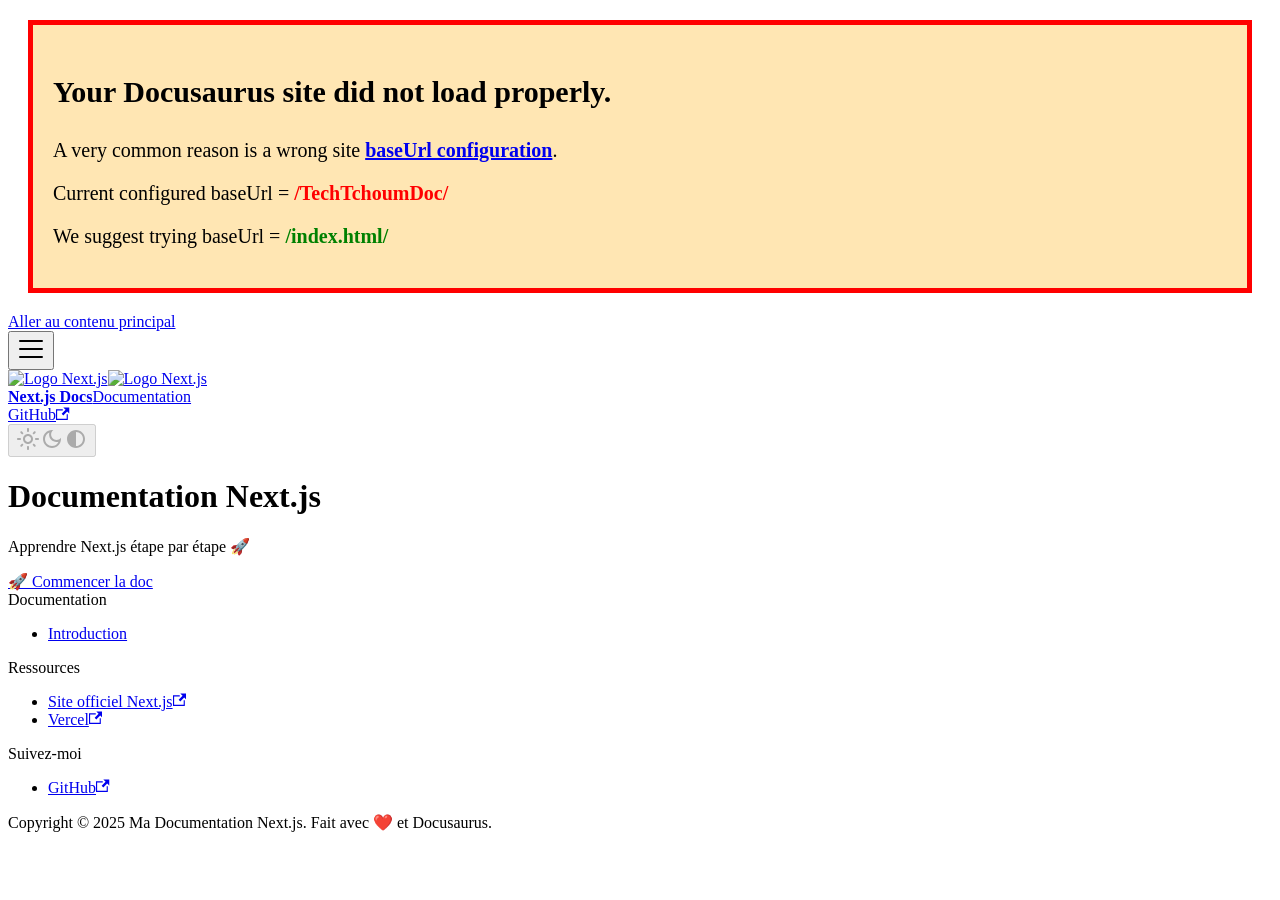
==== index.html @ b526647b "Deploy website - based on d4a90bdbb05fcba6653696da28644c89c6084273" ====
<!doctype html>
<html lang="fr" dir="ltr" class="plugin-pages plugin-id-default" data-has-hydrated="false">
<head>
<meta charset="UTF-8">
<meta name="generator" content="Docusaurus v3.8.1">
<title data-rh="true">Documentation Next.js</title><meta data-rh="true" name="viewport" content="width=device-width,initial-scale=1"><meta data-rh="true" name="twitter:card" content="summary_large_image"><meta data-rh="true" property="og:image" content="https://Rolyx.github.io/TechTchoumDoc/img/docusaurus-social-card.jpg"><meta data-rh="true" name="twitter:image" content="https://Rolyx.github.io/TechTchoumDoc/img/docusaurus-social-card.jpg"><meta data-rh="true" property="og:url" content="https://Rolyx.github.io/TechTchoumDoc/"><meta data-rh="true" property="og:locale" content="fr"><meta data-rh="true" name="docusaurus_locale" content="fr"><meta data-rh="true" name="docusaurus_tag" content="default"><meta data-rh="true" name="docsearch:language" content="fr"><meta data-rh="true" name="docsearch:docusaurus_tag" content="default"><meta data-rh="true" property="og:title" content="Documentation Next.js"><meta data-rh="true" name="description" content="Apprendre Next.js étape par étape 🚀"><meta data-rh="true" property="og:description" content="Apprendre Next.js étape par étape 🚀"><link data-rh="true" rel="icon" href="/TechTchoumDoc/img/favicon.ico"><link data-rh="true" rel="canonical" href="https://Rolyx.github.io/TechTchoumDoc/"><link data-rh="true" rel="alternate" href="https://Rolyx.github.io/TechTchoumDoc/" hreflang="fr"><link data-rh="true" rel="alternate" href="https://Rolyx.github.io/TechTchoumDoc/" hreflang="x-default"><script data-rh="true">function insertBanner(){var n=document.createElement("div");n.id="__docusaurus-base-url-issue-banner-container";n.innerHTML='\n<div id="__docusaurus-base-url-issue-banner" style="border: thick solid red; background-color: rgb(255, 230, 179); margin: 20px; padding: 20px; font-size: 20px;">\n   <p style="font-weight: bold; font-size: 30px;">Your Docusaurus site did not load properly.</p>\n   <p>A very common reason is a wrong site <a href="https://docusaurus.io/docs/docusaurus.config.js/#baseUrl" style="font-weight: bold;">baseUrl configuration</a>.</p>\n   <p>Current configured baseUrl = <span style="font-weight: bold; color: red;">/TechTchoumDoc/</span> </p>\n   <p>We suggest trying baseUrl = <span id="__docusaurus-base-url-issue-banner-suggestion-container" style="font-weight: bold; color: green;"></span></p>\n</div>\n',document.body.prepend(n);var e=document.getElementById("__docusaurus-base-url-issue-banner-suggestion-container"),o=window.location.pathname,s="/"===o.substr(-1)?o:o+"/";e.innerHTML=s}document.addEventListener("DOMContentLoaded",function(){void 0===window.docusaurus&&insertBanner()})</script><link rel="stylesheet" href="/TechTchoumDoc/assets/css/styles.254ebf3d.css">
<script src="/TechTchoumDoc/assets/js/runtime~main.1f303e60.js" defer="defer"></script>
<script src="/TechTchoumDoc/assets/js/main.2354e620.js" defer="defer"></script>
</head>
<body class="navigation-with-keyboard">
<svg xmlns="http://www.w3.org/2000/svg" style="display: none;"><defs>
<symbol id="theme-svg-external-link" viewBox="0 0 24 24"><path fill="currentColor" d="M21 13v10h-21v-19h12v2h-10v15h17v-8h2zm3-12h-10.988l4.035 4-6.977 7.07 2.828 2.828 6.977-7.07 4.125 4.172v-11z"/></symbol>
</defs></svg>
<script>!function(){var t="light";var e=function(){try{return new URLSearchParams(window.location.search).get("docusaurus-theme")}catch(t){}}()||function(){try{return window.localStorage.getItem("theme")}catch(t){}}();document.documentElement.setAttribute("data-theme",e||t),document.documentElement.setAttribute("data-theme-choice",e||t)}(),function(){try{const c=new URLSearchParams(window.location.search).entries();for(var[t,e]of c)if(t.startsWith("docusaurus-data-")){var a=t.replace("docusaurus-data-","data-");document.documentElement.setAttribute(a,e)}}catch(t){}}()</script><div id="__docusaurus"><link rel="preload" as="image" href="/TechTchoumDoc/img/TTClogo.png"><div role="region" aria-label="Aller au contenu principal"><a class="skipToContent_fXgn" href="#__docusaurus_skipToContent_fallback">Aller au contenu principal</a></div><nav aria-label="Main" class="theme-layout-navbar navbar navbar--fixed-top"><div class="navbar__inner"><div class="theme-layout-navbar-left navbar__items"><button aria-label="Ouvrir/fermer la barre de navigation" aria-expanded="false" class="navbar__toggle clean-btn" type="button"><svg width="30" height="30" viewBox="0 0 30 30" aria-hidden="true"><path stroke="currentColor" stroke-linecap="round" stroke-miterlimit="10" stroke-width="2" d="M4 7h22M4 15h22M4 23h22"></path></svg></button><a class="navbar__brand" href="/TechTchoumDoc/"><div class="navbar__logo"><img src="/TechTchoumDoc/img/TTClogo.png" alt="Logo Next.js" class="themedComponent_mlkZ themedComponent--light_NVdE"><img src="/TechTchoumDoc/img/TTClogo.png" alt="Logo Next.js" class="themedComponent_mlkZ themedComponent--dark_xIcU"></div><b class="navbar__title text--truncate">Next.js Docs</b></a><a class="navbar__item navbar__link" href="/TechTchoumDoc/docs/introduction">Documentation</a></div><div class="theme-layout-navbar-right navbar__items navbar__items--right"><a href="https://github.com/Rolyx/TechTchoumDoc" target="_blank" rel="noopener noreferrer" class="navbar__item navbar__link">GitHub<svg width="13.5" height="13.5" aria-hidden="true" class="iconExternalLink_nPIU"><use href="#theme-svg-external-link"></use></svg></a><div class="toggle_vylO colorModeToggle_DEke"><button class="clean-btn toggleButton_gllP toggleButtonDisabled_aARS" type="button" disabled="" title="system mode" aria-label="Basculer entre le mode sombre et clair (actuellement system mode)"><svg viewBox="0 0 24 24" width="24" height="24" aria-hidden="true" class="toggleIcon_g3eP lightToggleIcon_pyhR"><path fill="currentColor" d="M12,9c1.65,0,3,1.35,3,3s-1.35,3-3,3s-3-1.35-3-3S10.35,9,12,9 M12,7c-2.76,0-5,2.24-5,5s2.24,5,5,5s5-2.24,5-5 S14.76,7,12,7L12,7z M2,13l2,0c0.55,0,1-0.45,1-1s-0.45-1-1-1l-2,0c-0.55,0-1,0.45-1,1S1.45,13,2,13z M20,13l2,0c0.55,0,1-0.45,1-1 s-0.45-1-1-1l-2,0c-0.55,0-1,0.45-1,1S19.45,13,20,13z M11,2v2c0,0.55,0.45,1,1,1s1-0.45,1-1V2c0-0.55-0.45-1-1-1S11,1.45,11,2z M11,20v2c0,0.55,0.45,1,1,1s1-0.45,1-1v-2c0-0.55-0.45-1-1-1C11.45,19,11,19.45,11,20z M5.99,4.58c-0.39-0.39-1.03-0.39-1.41,0 c-0.39,0.39-0.39,1.03,0,1.41l1.06,1.06c0.39,0.39,1.03,0.39,1.41,0s0.39-1.03,0-1.41L5.99,4.58z M18.36,16.95 c-0.39-0.39-1.03-0.39-1.41,0c-0.39,0.39-0.39,1.03,0,1.41l1.06,1.06c0.39,0.39,1.03,0.39,1.41,0c0.39-0.39,0.39-1.03,0-1.41 L18.36,16.95z M19.42,5.99c0.39-0.39,0.39-1.03,0-1.41c-0.39-0.39-1.03-0.39-1.41,0l-1.06,1.06c-0.39,0.39-0.39,1.03,0,1.41 s1.03,0.39,1.41,0L19.42,5.99z M7.05,18.36c0.39-0.39,0.39-1.03,0-1.41c-0.39-0.39-1.03-0.39-1.41,0l-1.06,1.06 c-0.39,0.39-0.39,1.03,0,1.41s1.03,0.39,1.41,0L7.05,18.36z"></path></svg><svg viewBox="0 0 24 24" width="24" height="24" aria-hidden="true" class="toggleIcon_g3eP darkToggleIcon_wfgR"><path fill="currentColor" d="M9.37,5.51C9.19,6.15,9.1,6.82,9.1,7.5c0,4.08,3.32,7.4,7.4,7.4c0.68,0,1.35-0.09,1.99-0.27C17.45,17.19,14.93,19,12,19 c-3.86,0-7-3.14-7-7C5,9.07,6.81,6.55,9.37,5.51z M12,3c-4.97,0-9,4.03-9,9s4.03,9,9,9s9-4.03,9-9c0-0.46-0.04-0.92-0.1-1.36 c-0.98,1.37-2.58,2.26-4.4,2.26c-2.98,0-5.4-2.42-5.4-5.4c0-1.81,0.89-3.42,2.26-4.4C12.92,3.04,12.46,3,12,3L12,3z"></path></svg><svg viewBox="0 0 24 24" width="24" height="24" aria-hidden="true" class="toggleIcon_g3eP systemToggleIcon_QzmC"><path fill="currentColor" d="m12 21c4.971 0 9-4.029 9-9s-4.029-9-9-9-9 4.029-9 9 4.029 9 9 9zm4.95-13.95c1.313 1.313 2.05 3.093 2.05 4.95s-0.738 3.637-2.05 4.95c-1.313 1.313-3.093 2.05-4.95 2.05v-14c1.857 0 3.637 0.737 4.95 2.05z"></path></svg></button></div><div class="navbarSearchContainer_Bca1"></div></div></div><div role="presentation" class="navbar-sidebar__backdrop"></div></nav><div id="__docusaurus_skipToContent_fallback" class="theme-layout-main main-wrapper mainWrapper_z2l0"><main><div class="container text--center"><h1 class="hero__title">Documentation Next.js</h1><p class="hero__subtitle">Apprendre Next.js étape par étape 🚀</p><div class="buttons_AeoN"><a class="button button--primary button--lg" href="/TechTchoumDoc/docs/introduction">🚀 Commencer la doc</a></div></div></main></div><footer class="theme-layout-footer footer footer--dark"><div class="container container-fluid"><div class="row footer__links"><div class="theme-layout-footer-column col footer__col"><div class="footer__title">Documentation</div><ul class="footer__items clean-list"><li class="footer__item"><a class="footer__link-item" href="/TechTchoumDoc/docs/introduction">Introduction</a></li></ul></div><div class="theme-layout-footer-column col footer__col"><div class="footer__title">Ressources</div><ul class="footer__items clean-list"><li class="footer__item"><a href="https://nextjs.org/docs" target="_blank" rel="noopener noreferrer" class="footer__link-item">Site officiel Next.js<svg width="13.5" height="13.5" aria-hidden="true" class="iconExternalLink_nPIU"><use href="#theme-svg-external-link"></use></svg></a></li><li class="footer__item"><a href="https://vercel.com" target="_blank" rel="noopener noreferrer" class="footer__link-item">Vercel<svg width="13.5" height="13.5" aria-hidden="true" class="iconExternalLink_nPIU"><use href="#theme-svg-external-link"></use></svg></a></li></ul></div><div class="theme-layout-footer-column col footer__col"><div class="footer__title">Suivez-moi</div><ul class="footer__items clean-list"><li class="footer__item"><a href="https://github.com/Rolyx/TechTchoumDoc/" target="_blank" rel="noopener noreferrer" class="footer__link-item">GitHub<svg width="13.5" height="13.5" aria-hidden="true" class="iconExternalLink_nPIU"><use href="#theme-svg-external-link"></use></svg></a></li></ul></div></div><div class="footer__bottom text--center"><div class="footer__copyright">Copyright © 2025 Ma Documentation Next.js. Fait avec ❤️ et Docusaurus.</div></div></div></footer></div>
</body>
</html>
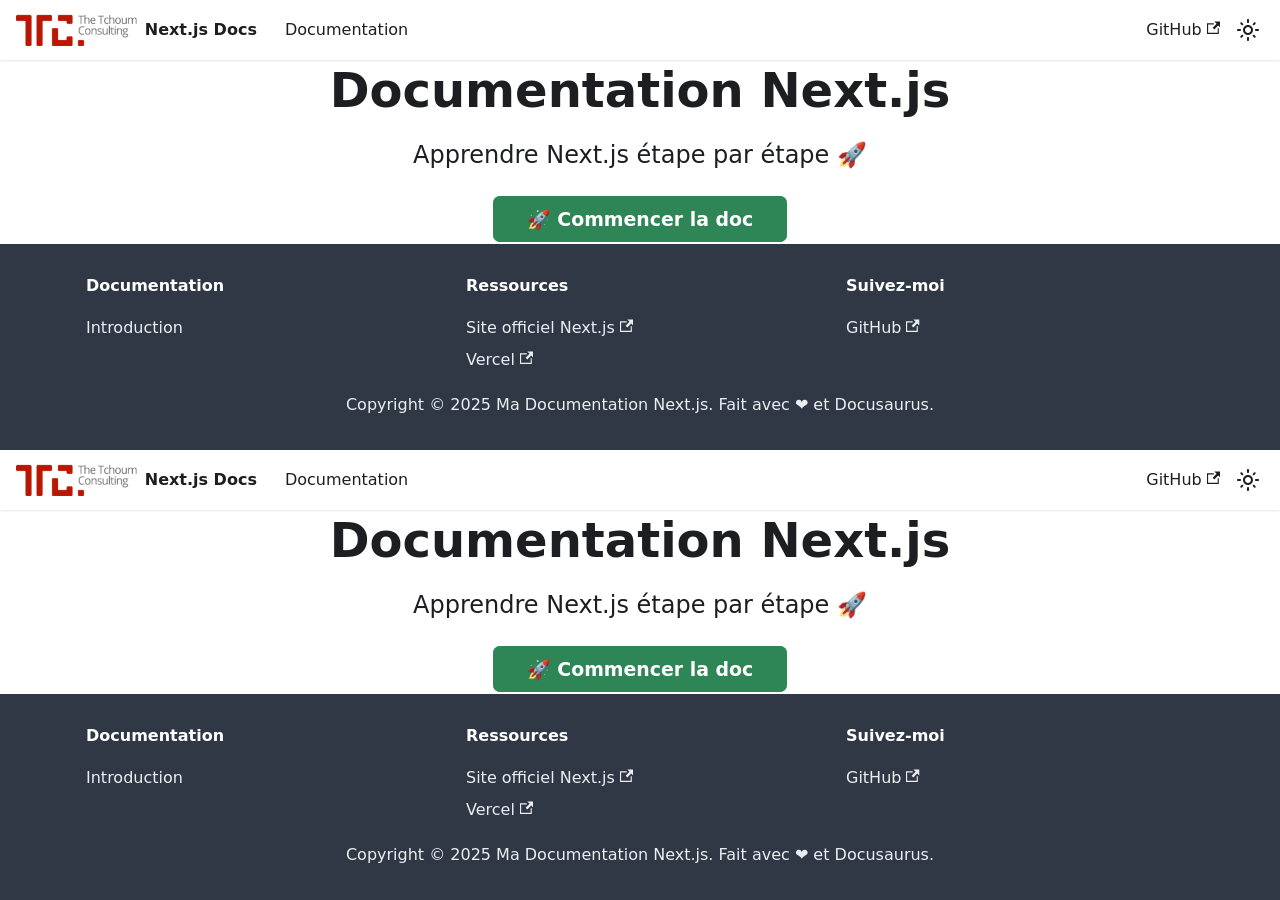
==== commit e52cc5e6: "deploy: 2330d6628d6c2233fc0774e613473546b410d62a" ====
--- a/index.html
+++ b/index.html
@@ -3,14 +3,14 @@
 <head>
 <meta charset="UTF-8">
 <meta name="generator" content="Docusaurus v3.8.1">
-<title data-rh="true">Documentation Next.js</title><meta data-rh="true" name="viewport" content="width=device-width,initial-scale=1"><meta data-rh="true" name="twitter:card" content="summary_large_image"><meta data-rh="true" property="og:image" content="https://Rolyx.github.io/TechTchoumDoc/img/docusaurus-social-card.jpg"><meta data-rh="true" name="twitter:image" content="https://Rolyx.github.io/TechTchoumDoc/img/docusaurus-social-card.jpg"><meta data-rh="true" property="og:url" content="https://Rolyx.github.io/TechTchoumDoc/"><meta data-rh="true" property="og:locale" content="fr"><meta data-rh="true" name="docusaurus_locale" content="fr"><meta data-rh="true" name="docusaurus_tag" content="default"><meta data-rh="true" name="docsearch:language" content="fr"><meta data-rh="true" name="docsearch:docusaurus_tag" content="default"><meta data-rh="true" property="og:title" content="Documentation Next.js"><meta data-rh="true" name="description" content="Apprendre Next.js étape par étape 🚀"><meta data-rh="true" property="og:description" content="Apprendre Next.js étape par étape 🚀"><link data-rh="true" rel="icon" href="/TechTchoumDoc/img/favicon.ico"><link data-rh="true" rel="canonical" href="https://Rolyx.github.io/TechTchoumDoc/"><link data-rh="true" rel="alternate" href="https://Rolyx.github.io/TechTchoumDoc/" hreflang="fr"><link data-rh="true" rel="alternate" href="https://Rolyx.github.io/TechTchoumDoc/" hreflang="x-default"><script data-rh="true">function insertBanner(){var n=document.createElement("div");n.id="__docusaurus-base-url-issue-banner-container";n.innerHTML='\n<div id="__docusaurus-base-url-issue-banner" style="border: thick solid red; background-color: rgb(255, 230, 179); margin: 20px; padding: 20px; font-size: 20px;">\n   <p style="font-weight: bold; font-size: 30px;">Your Docusaurus site did not load properly.</p>\n   <p>A very common reason is a wrong site <a href="https://docusaurus.io/docs/docusaurus.config.js/#baseUrl" style="font-weight: bold;">baseUrl configuration</a>.</p>\n   <p>Current configured baseUrl = <span style="font-weight: bold; color: red;">/TechTchoumDoc/</span> </p>\n   <p>We suggest trying baseUrl = <span id="__docusaurus-base-url-issue-banner-suggestion-container" style="font-weight: bold; color: green;"></span></p>\n</div>\n',document.body.prepend(n);var e=document.getElementById("__docusaurus-base-url-issue-banner-suggestion-container"),o=window.location.pathname,s="/"===o.substr(-1)?o:o+"/";e.innerHTML=s}document.addEventListener("DOMContentLoaded",function(){void 0===window.docusaurus&&insertBanner()})</script><link rel="stylesheet" href="/TechTchoumDoc/assets/css/styles.254ebf3d.css">
-<script src="/TechTchoumDoc/assets/js/runtime~main.1f303e60.js" defer="defer"></script>
-<script src="/TechTchoumDoc/assets/js/main.2354e620.js" defer="defer"></script>
+<title data-rh="true">Documentation Next.js</title><meta data-rh="true" name="viewport" content="width=device-width,initial-scale=1"><meta data-rh="true" name="twitter:card" content="summary_large_image"><meta data-rh="true" property="og:image" content="https://developers.thetchoum.com/img/docusaurus-social-card.jpg"><meta data-rh="true" name="twitter:image" content="https://developers.thetchoum.com/img/docusaurus-social-card.jpg"><meta data-rh="true" property="og:url" content="https://developers.thetchoum.com/"><meta data-rh="true" property="og:locale" content="fr"><meta data-rh="true" name="docusaurus_locale" content="fr"><meta data-rh="true" name="docusaurus_tag" content="default"><meta data-rh="true" name="docsearch:language" content="fr"><meta data-rh="true" name="docsearch:docusaurus_tag" content="default"><meta data-rh="true" property="og:title" content="Documentation Next.js"><meta data-rh="true" name="description" content="Apprendre Next.js étape par étape 🚀"><meta data-rh="true" property="og:description" content="Apprendre Next.js étape par étape 🚀"><link data-rh="true" rel="icon" href="/img/favicon.ico"><link data-rh="true" rel="canonical" href="https://developers.thetchoum.com/"><link data-rh="true" rel="alternate" href="https://developers.thetchoum.com/" hreflang="fr"><link data-rh="true" rel="alternate" href="https://developers.thetchoum.com/" hreflang="x-default"><script data-rh="true">function insertBanner(){var n=document.createElement("div");n.id="__docusaurus-base-url-issue-banner-container";n.innerHTML='\n<div id="__docusaurus-base-url-issue-banner" style="border: thick solid red; background-color: rgb(255, 230, 179); margin: 20px; padding: 20px; font-size: 20px;">\n   <p style="font-weight: bold; font-size: 30px;">Your Docusaurus site did not load properly.</p>\n   <p>A very common reason is a wrong site <a href="https://docusaurus.io/docs/docusaurus.config.js/#baseUrl" style="font-weight: bold;">baseUrl configuration</a>.</p>\n   <p>Current configured baseUrl = <span style="font-weight: bold; color: red;">/</span>  (default value)</p>\n   <p>We suggest trying baseUrl = <span id="__docusaurus-base-url-issue-banner-suggestion-container" style="font-weight: bold; color: green;"></span></p>\n</div>\n',document.body.prepend(n);var e=document.getElementById("__docusaurus-base-url-issue-banner-suggestion-container"),s=window.location.pathname,o="/"===s.substr(-1)?s:s+"/";e.innerHTML=o}document.addEventListener("DOMContentLoaded",function(){void 0===window.docusaurus&&insertBanner()})</script><link rel="stylesheet" href="/assets/css/styles.254ebf3d.css">
+<script src="/assets/js/runtime~main.9541ebcd.js" defer="defer"></script>
+<script src="/assets/js/main.fb31fa47.js" defer="defer"></script>
 </head>
 <body class="navigation-with-keyboard">
 <svg xmlns="http://www.w3.org/2000/svg" style="display: none;"><defs>
 <symbol id="theme-svg-external-link" viewBox="0 0 24 24"><path fill="currentColor" d="M21 13v10h-21v-19h12v2h-10v15h17v-8h2zm3-12h-10.988l4.035 4-6.977 7.07 2.828 2.828 6.977-7.07 4.125 4.172v-11z"/></symbol>
 </defs></svg>
-<script>!function(){var t="light";var e=function(){try{return new URLSearchParams(window.location.search).get("docusaurus-theme")}catch(t){}}()||function(){try{return window.localStorage.getItem("theme")}catch(t){}}();document.documentElement.setAttribute("data-theme",e||t),document.documentElement.setAttribute("data-theme-choice",e||t)}(),function(){try{const c=new URLSearchParams(window.location.search).entries();for(var[t,e]of c)if(t.startsWith("docusaurus-data-")){var a=t.replace("docusaurus-data-","data-");document.documentElement.setAttribute(a,e)}}catch(t){}}()</script><div id="__docusaurus"><link rel="preload" as="image" href="/TechTchoumDoc/img/TTClogo.png"><div role="region" aria-label="Aller au contenu principal"><a class="skipToContent_fXgn" href="#__docusaurus_skipToContent_fallback">Aller au contenu principal</a></div><nav aria-label="Main" class="theme-layout-navbar navbar navbar--fixed-top"><div class="navbar__inner"><div class="theme-layout-navbar-left navbar__items"><button aria-label="Ouvrir/fermer la barre de navigation" aria-expanded="false" class="navbar__toggle clean-btn" type="button"><svg width="30" height="30" viewBox="0 0 30 30" aria-hidden="true"><path stroke="currentColor" stroke-linecap="round" stroke-miterlimit="10" stroke-width="2" d="M4 7h22M4 15h22M4 23h22"></path></svg></button><a class="navbar__brand" href="/TechTchoumDoc/"><div class="navbar__logo"><img src="/TechTchoumDoc/img/TTClogo.png" alt="Logo Next.js" class="themedComponent_mlkZ themedComponent--light_NVdE"><img src="/TechTchoumDoc/img/TTClogo.png" alt="Logo Next.js" class="themedComponent_mlkZ themedComponent--dark_xIcU"></div><b class="navbar__title text--truncate">Next.js Docs</b></a><a class="navbar__item navbar__link" href="/TechTchoumDoc/docs/introduction">Documentation</a></div><div class="theme-layout-navbar-right navbar__items navbar__items--right"><a href="https://github.com/Rolyx/TechTchoumDoc" target="_blank" rel="noopener noreferrer" class="navbar__item navbar__link">GitHub<svg width="13.5" height="13.5" aria-hidden="true" class="iconExternalLink_nPIU"><use href="#theme-svg-external-link"></use></svg></a><div class="toggle_vylO colorModeToggle_DEke"><button class="clean-btn toggleButton_gllP toggleButtonDisabled_aARS" type="button" disabled="" title="system mode" aria-label="Basculer entre le mode sombre et clair (actuellement system mode)"><svg viewBox="0 0 24 24" width="24" height="24" aria-hidden="true" class="toggleIcon_g3eP lightToggleIcon_pyhR"><path fill="currentColor" d="M12,9c1.65,0,3,1.35,3,3s-1.35,3-3,3s-3-1.35-3-3S10.35,9,12,9 M12,7c-2.76,0-5,2.24-5,5s2.24,5,5,5s5-2.24,5-5 S14.76,7,12,7L12,7z M2,13l2,0c0.55,0,1-0.45,1-1s-0.45-1-1-1l-2,0c-0.55,0-1,0.45-1,1S1.45,13,2,13z M20,13l2,0c0.55,0,1-0.45,1-1 s-0.45-1-1-1l-2,0c-0.55,0-1,0.45-1,1S19.45,13,20,13z M11,2v2c0,0.55,0.45,1,1,1s1-0.45,1-1V2c0-0.55-0.45-1-1-1S11,1.45,11,2z M11,20v2c0,0.55,0.45,1,1,1s1-0.45,1-1v-2c0-0.55-0.45-1-1-1C11.45,19,11,19.45,11,20z M5.99,4.58c-0.39-0.39-1.03-0.39-1.41,0 c-0.39,0.39-0.39,1.03,0,1.41l1.06,1.06c0.39,0.39,1.03,0.39,1.41,0s0.39-1.03,0-1.41L5.99,4.58z M18.36,16.95 c-0.39-0.39-1.03-0.39-1.41,0c-0.39,0.39-0.39,1.03,0,1.41l1.06,1.06c0.39,0.39,1.03,0.39,1.41,0c0.39-0.39,0.39-1.03,0-1.41 L18.36,16.95z M19.42,5.99c0.39-0.39,0.39-1.03,0-1.41c-0.39-0.39-1.03-0.39-1.41,0l-1.06,1.06c-0.39,0.39-0.39,1.03,0,1.41 s1.03,0.39,1.41,0L19.42,5.99z M7.05,18.36c0.39-0.39,0.39-1.03,0-1.41c-0.39-0.39-1.03-0.39-1.41,0l-1.06,1.06 c-0.39,0.39-0.39,1.03,0,1.41s1.03,0.39,1.41,0L7.05,18.36z"></path></svg><svg viewBox="0 0 24 24" width="24" height="24" aria-hidden="true" class="toggleIcon_g3eP darkToggleIcon_wfgR"><path fill="currentColor" d="M9.37,5.51C9.19,6.15,9.1,6.82,9.1,7.5c0,4.08,3.32,7.4,7.4,7.4c0.68,0,1.35-0.09,1.99-0.27C17.45,17.19,14.93,19,12,19 c-3.86,0-7-3.14-7-7C5,9.07,6.81,6.55,9.37,5.51z M12,3c-4.97,0-9,4.03-9,9s4.03,9,9,9s9-4.03,9-9c0-0.46-0.04-0.92-0.1-1.36 c-0.98,1.37-2.58,2.26-4.4,2.26c-2.98,0-5.4-2.42-5.4-5.4c0-1.81,0.89-3.42,2.26-4.4C12.92,3.04,12.46,3,12,3L12,3z"></path></svg><svg viewBox="0 0 24 24" width="24" height="24" aria-hidden="true" class="toggleIcon_g3eP systemToggleIcon_QzmC"><path fill="currentColor" d="m12 21c4.971 0 9-4.029 9-9s-4.029-9-9-9-9 4.029-9 9 4.029 9 9 9zm4.95-13.95c1.313 1.313 2.05 3.093 2.05 4.95s-0.738 3.637-2.05 4.95c-1.313 1.313-3.093 2.05-4.95 2.05v-14c1.857 0 3.637 0.737 4.95 2.05z"></path></svg></button></div><div class="navbarSearchContainer_Bca1"></div></div></div><div role="presentation" class="navbar-sidebar__backdrop"></div></nav><div id="__docusaurus_skipToContent_fallback" class="theme-layout-main main-wrapper mainWrapper_z2l0"><main><div class="container text--center"><h1 class="hero__title">Documentation Next.js</h1><p class="hero__subtitle">Apprendre Next.js étape par étape 🚀</p><div class="buttons_AeoN"><a class="button button--primary button--lg" href="/TechTchoumDoc/docs/introduction">🚀 Commencer la doc</a></div></div></main></div><footer class="theme-layout-footer footer footer--dark"><div class="container container-fluid"><div class="row footer__links"><div class="theme-layout-footer-column col footer__col"><div class="footer__title">Documentation</div><ul class="footer__items clean-list"><li class="footer__item"><a class="footer__link-item" href="/TechTchoumDoc/docs/introduction">Introduction</a></li></ul></div><div class="theme-layout-footer-column col footer__col"><div class="footer__title">Ressources</div><ul class="footer__items clean-list"><li class="footer__item"><a href="https://nextjs.org/docs" target="_blank" rel="noopener noreferrer" class="footer__link-item">Site officiel Next.js<svg width="13.5" height="13.5" aria-hidden="true" class="iconExternalLink_nPIU"><use href="#theme-svg-external-link"></use></svg></a></li><li class="footer__item"><a href="https://vercel.com" target="_blank" rel="noopener noreferrer" class="footer__link-item">Vercel<svg width="13.5" height="13.5" aria-hidden="true" class="iconExternalLink_nPIU"><use href="#theme-svg-external-link"></use></svg></a></li></ul></div><div class="theme-layout-footer-column col footer__col"><div class="footer__title">Suivez-moi</div><ul class="footer__items clean-list"><li class="footer__item"><a href="https://github.com/Rolyx/TechTchoumDoc/" target="_blank" rel="noopener noreferrer" class="footer__link-item">GitHub<svg width="13.5" height="13.5" aria-hidden="true" class="iconExternalLink_nPIU"><use href="#theme-svg-external-link"></use></svg></a></li></ul></div></div><div class="footer__bottom text--center"><div class="footer__copyright">Copyright © 2025 Ma Documentation Next.js. Fait avec ❤️ et Docusaurus.</div></div></div></footer></div>
+<script>!function(){var t="light";var e=function(){try{return new URLSearchParams(window.location.search).get("docusaurus-theme")}catch(t){}}()||function(){try{return window.localStorage.getItem("theme")}catch(t){}}();document.documentElement.setAttribute("data-theme",e||t),document.documentElement.setAttribute("data-theme-choice",e||t)}(),function(){try{const c=new URLSearchParams(window.location.search).entries();for(var[t,e]of c)if(t.startsWith("docusaurus-data-")){var a=t.replace("docusaurus-data-","data-");document.documentElement.setAttribute(a,e)}}catch(t){}}()</script><div id="__docusaurus"><link rel="preload" as="image" href="/img/TTClogo.png"><div role="region" aria-label="Aller au contenu principal"><a class="skipToContent_fXgn" href="#__docusaurus_skipToContent_fallback">Aller au contenu principal</a></div><nav aria-label="Main" class="theme-layout-navbar navbar navbar--fixed-top"><div class="navbar__inner"><div class="theme-layout-navbar-left navbar__items"><button aria-label="Ouvrir/fermer la barre de navigation" aria-expanded="false" class="navbar__toggle clean-btn" type="button"><svg width="30" height="30" viewBox="0 0 30 30" aria-hidden="true"><path stroke="currentColor" stroke-linecap="round" stroke-miterlimit="10" stroke-width="2" d="M4 7h22M4 15h22M4 23h22"></path></svg></button><a class="navbar__brand" href="/"><div class="navbar__logo"><img src="/img/TTClogo.png" alt="Logo Next.js" class="themedComponent_mlkZ themedComponent--light_NVdE"><img src="/img/TTClogo.png" alt="Logo Next.js" class="themedComponent_mlkZ themedComponent--dark_xIcU"></div><b class="navbar__title text--truncate">Next.js Docs</b></a><a class="navbar__item navbar__link" href="/docs/introduction">Documentation</a></div><div class="theme-layout-navbar-right navbar__items navbar__items--right"><a href="https://github.com/Rolyx/TechTchoumDoc" target="_blank" rel="noopener noreferrer" class="navbar__item navbar__link">GitHub<svg width="13.5" height="13.5" aria-hidden="true" class="iconExternalLink_nPIU"><use href="#theme-svg-external-link"></use></svg></a><div class="toggle_vylO colorModeToggle_DEke"><button class="clean-btn toggleButton_gllP toggleButtonDisabled_aARS" type="button" disabled="" title="system mode" aria-label="Basculer entre le mode sombre et clair (actuellement system mode)"><svg viewBox="0 0 24 24" width="24" height="24" aria-hidden="true" class="toggleIcon_g3eP lightToggleIcon_pyhR"><path fill="currentColor" d="M12,9c1.65,0,3,1.35,3,3s-1.35,3-3,3s-3-1.35-3-3S10.35,9,12,9 M12,7c-2.76,0-5,2.24-5,5s2.24,5,5,5s5-2.24,5-5 S14.76,7,12,7L12,7z M2,13l2,0c0.55,0,1-0.45,1-1s-0.45-1-1-1l-2,0c-0.55,0-1,0.45-1,1S1.45,13,2,13z M20,13l2,0c0.55,0,1-0.45,1-1 s-0.45-1-1-1l-2,0c-0.55,0-1,0.45-1,1S19.45,13,20,13z M11,2v2c0,0.55,0.45,1,1,1s1-0.45,1-1V2c0-0.55-0.45-1-1-1S11,1.45,11,2z M11,20v2c0,0.55,0.45,1,1,1s1-0.45,1-1v-2c0-0.55-0.45-1-1-1C11.45,19,11,19.45,11,20z M5.99,4.58c-0.39-0.39-1.03-0.39-1.41,0 c-0.39,0.39-0.39,1.03,0,1.41l1.06,1.06c0.39,0.39,1.03,0.39,1.41,0s0.39-1.03,0-1.41L5.99,4.58z M18.36,16.95 c-0.39-0.39-1.03-0.39-1.41,0c-0.39,0.39-0.39,1.03,0,1.41l1.06,1.06c0.39,0.39,1.03,0.39,1.41,0c0.39-0.39,0.39-1.03,0-1.41 L18.36,16.95z M19.42,5.99c0.39-0.39,0.39-1.03,0-1.41c-0.39-0.39-1.03-0.39-1.41,0l-1.06,1.06c-0.39,0.39-0.39,1.03,0,1.41 s1.03,0.39,1.41,0L19.42,5.99z M7.05,18.36c0.39-0.39,0.39-1.03,0-1.41c-0.39-0.39-1.03-0.39-1.41,0l-1.06,1.06 c-0.39,0.39-0.39,1.03,0,1.41s1.03,0.39,1.41,0L7.05,18.36z"></path></svg><svg viewBox="0 0 24 24" width="24" height="24" aria-hidden="true" class="toggleIcon_g3eP darkToggleIcon_wfgR"><path fill="currentColor" d="M9.37,5.51C9.19,6.15,9.1,6.82,9.1,7.5c0,4.08,3.32,7.4,7.4,7.4c0.68,0,1.35-0.09,1.99-0.27C17.45,17.19,14.93,19,12,19 c-3.86,0-7-3.14-7-7C5,9.07,6.81,6.55,9.37,5.51z M12,3c-4.97,0-9,4.03-9,9s4.03,9,9,9s9-4.03,9-9c0-0.46-0.04-0.92-0.1-1.36 c-0.98,1.37-2.58,2.26-4.4,2.26c-2.98,0-5.4-2.42-5.4-5.4c0-1.81,0.89-3.42,2.26-4.4C12.92,3.04,12.46,3,12,3L12,3z"></path></svg><svg viewBox="0 0 24 24" width="24" height="24" aria-hidden="true" class="toggleIcon_g3eP systemToggleIcon_QzmC"><path fill="currentColor" d="m12 21c4.971 0 9-4.029 9-9s-4.029-9-9-9-9 4.029-9 9 4.029 9 9 9zm4.95-13.95c1.313 1.313 2.05 3.093 2.05 4.95s-0.738 3.637-2.05 4.95c-1.313 1.313-3.093 2.05-4.95 2.05v-14c1.857 0 3.637 0.737 4.95 2.05z"></path></svg></button></div><div class="navbarSearchContainer_Bca1"></div></div></div><div role="presentation" class="navbar-sidebar__backdrop"></div></nav><div id="__docusaurus_skipToContent_fallback" class="theme-layout-main main-wrapper mainWrapper_z2l0"><main><div class="container text--center"><h1 class="hero__title">Documentation Next.js</h1><p class="hero__subtitle">Apprendre Next.js étape par étape 🚀</p><div class="buttons_AeoN"><a class="button button--primary button--lg" href="/docs/introduction">🚀 Commencer la doc</a></div></div></main></div><footer class="theme-layout-footer footer footer--dark"><div class="container container-fluid"><div class="row footer__links"><div class="theme-layout-footer-column col footer__col"><div class="footer__title">Documentation</div><ul class="footer__items clean-list"><li class="footer__item"><a class="footer__link-item" href="/docs/introduction">Introduction</a></li></ul></div><div class="theme-layout-footer-column col footer__col"><div class="footer__title">Ressources</div><ul class="footer__items clean-list"><li class="footer__item"><a href="https://nextjs.org/docs" target="_blank" rel="noopener noreferrer" class="footer__link-item">Site officiel Next.js<svg width="13.5" height="13.5" aria-hidden="true" class="iconExternalLink_nPIU"><use href="#theme-svg-external-link"></use></svg></a></li><li class="footer__item"><a href="https://vercel.com" target="_blank" rel="noopener noreferrer" class="footer__link-item">Vercel<svg width="13.5" height="13.5" aria-hidden="true" class="iconExternalLink_nPIU"><use href="#theme-svg-external-link"></use></svg></a></li></ul></div><div class="theme-layout-footer-column col footer__col"><div class="footer__title">Suivez-moi</div><ul class="footer__items clean-list"><li class="footer__item"><a href="https://github.com/Rolyx/TechTchoumDoc/" target="_blank" rel="noopener noreferrer" class="footer__link-item">GitHub<svg width="13.5" height="13.5" aria-hidden="true" class="iconExternalLink_nPIU"><use href="#theme-svg-external-link"></use></svg></a></li></ul></div></div><div class="footer__bottom text--center"><div class="footer__copyright">Copyright © 2025 Ma Documentation Next.js. Fait avec ❤️ et Docusaurus.</div></div></div></footer></div>
 </body>
 </html>
--- a/assets/css/styles.254ebf3d.css
+++ b/assets/css/styles.254ebf3d.css
@@ -0,0 +1 @@
+@layer docusaurus.infima,docusaurus.theme-common,docusaurus.theme-classic,docusaurus.core,docusaurus.plugin-debug,docusaurus.theme-mermaid,docusaurus.theme-live-codeblock,docusaurus.theme-search-algolia.docsearch,docusaurus.theme-search-algolia;@layer docusaurus.infima{.col,.container{padding:0 var(--ifm-spacing-horizontal);width:100%}.markdown>h2,.markdown>h3,.markdown>h4,.markdown>h5,.markdown>h6{margin-bottom:calc(var(--ifm-heading-vertical-rhythm-bottom)*var(--ifm-leading))}.markdown li,body{word-wrap:break-word}body,ol ol,ol ul,ul ol,ul ul{margin:0}pre,table{overflow:auto}blockquote,pre{margin:0 0 var(--ifm-spacing-vertical)}.breadcrumbs__link,.button{transition-timing-function:var(--ifm-transition-timing-default)}.button,code{vertical-align:middle}.button--outline.button--active,.button--outline:active,.button--outline:hover,:root{--ifm-button-color:var(--ifm-font-color-base-inverse)}.menu__link:hover,a{transition:color var(--ifm-transition-fast) var(--ifm-transition-timing-default)}.navbar--dark,:root{--ifm-navbar-link-hover-color:var(--ifm-color-primary)}.menu,.navbar-sidebar{overflow-x:hidden}:root,html[data-theme=dark]{--ifm-color-emphasis-500:var(--ifm-color-gray-500)}:root{--ifm-color-scheme:light;--ifm-dark-value:10%;--ifm-darker-value:15%;--ifm-darkest-value:30%;--ifm-light-value:15%;--ifm-lighter-value:30%;--ifm-lightest-value:50%;--ifm-contrast-background-value:90%;--ifm-contrast-foreground-value:70%;--ifm-contrast-background-dark-value:70%;--ifm-contrast-foreground-dark-value:90%;--ifm-color-primary:#3578e5;--ifm-color-secondary:#ebedf0;--ifm-color-success:#00a400;--ifm-color-info:#54c7ec;--ifm-color-warning:#ffba00;--ifm-color-danger:#fa383e;--ifm-color-primary-dark:#306cce;--ifm-color-primary-darker:#2d66c3;--ifm-color-primary-darkest:#2554a0;--ifm-color-primary-light:#538ce9;--ifm-color-primary-lighter:#72a1ed;--ifm-color-primary-lightest:#9abcf2;--ifm-color-primary-contrast-background:#ebf2fc;--ifm-color-primary-contrast-foreground:#102445;--ifm-color-secondary-dark:#d4d5d8;--ifm-color-secondary-darker:#c8c9cc;--ifm-color-secondary-darkest:#a4a6a8;--ifm-color-secondary-light:#eef0f2;--ifm-color-secondary-lighter:#f1f2f5;--ifm-color-secondary-lightest:#f5f6f8;--ifm-color-secondary-contrast-background:#fdfdfe;--ifm-color-secondary-contrast-foreground:#474748;--ifm-color-success-dark:#009400;--ifm-color-success-darker:#008b00;--ifm-color-success-darkest:#007300;--ifm-color-success-light:#26b226;--ifm-color-success-lighter:#4dbf4d;--ifm-color-success-lightest:#80d280;--ifm-color-success-contrast-background:#e6f6e6;--ifm-color-success-contrast-foreground:#003100;--ifm-color-info-dark:#4cb3d4;--ifm-color-info-darker:#47a9c9;--ifm-color-info-darkest:#3b8ba5;--ifm-color-info-light:#6ecfef;--ifm-color-info-lighter:#87d8f2;--ifm-color-info-lightest:#aae3f6;--ifm-color-info-contrast-background:#eef9fd;--ifm-color-info-contrast-foreground:#193c47;--ifm-color-warning-dark:#e6a700;--ifm-color-warning-darker:#d99e00;--ifm-color-warning-darkest:#b38200;--ifm-color-warning-light:#ffc426;--ifm-color-warning-lighter:#ffcf4d;--ifm-color-warning-lightest:#ffdd80;--ifm-color-warning-contrast-background:#fff8e6;--ifm-color-warning-contrast-foreground:#4d3800;--ifm-color-danger-dark:#e13238;--ifm-color-danger-darker:#d53035;--ifm-color-danger-darkest:#af272b;--ifm-color-danger-light:#fb565b;--ifm-color-danger-lighter:#fb7478;--ifm-color-danger-lightest:#fd9c9f;--ifm-color-danger-contrast-background:#ffebec;--ifm-color-danger-contrast-foreground:#4b1113;--ifm-color-white:#fff;--ifm-color-black:#000;--ifm-color-gray-0:var(--ifm-color-white);--ifm-color-gray-100:#f5f6f7;--ifm-color-gray-200:#ebedf0;--ifm-color-gray-300:#dadde1;--ifm-color-gray-400:#ccd0d5;--ifm-color-gray-500:#bec3c9;--ifm-color-gray-600:#8d949e;--ifm-color-gray-700:#606770;--ifm-color-gray-800:#444950;--ifm-color-gray-900:#1c1e21;--ifm-color-gray-1000:var(--ifm-color-black);--ifm-color-emphasis-0:var(--ifm-color-gray-0);--ifm-color-emphasis-100:var(--ifm-color-gray-100);--ifm-color-emphasis-200:var(--ifm-color-gray-200);--ifm-color-emphasis-300:var(--ifm-color-gray-300);--ifm-color-emphasis-400:var(--ifm-color-gray-400);--ifm-color-emphasis-600:var(--ifm-color-gray-600);--ifm-color-emphasis-700:var(--ifm-color-gray-700);--ifm-color-emphasis-800:var(--ifm-color-gray-800);--ifm-color-emphasis-900:var(--ifm-color-gray-900);--ifm-color-emphasis-1000:var(--ifm-color-gray-1000);--ifm-color-content:var(--ifm-color-emphasis-900);--ifm-color-content-inverse:var(--ifm-color-emphasis-0);--ifm-color-content-secondary:#525860;--ifm-background-color:#0000;--ifm-background-surface-color:var(--ifm-color-content-inverse);--ifm-global-border-width:1px;--ifm-global-radius:0.4rem;--ifm-hover-overlay:#0000000d;--ifm-font-color-base:var(--ifm-color-content);--ifm-font-color-base-inverse:var(--ifm-color-content-inverse);--ifm-font-color-secondary:var(--ifm-color-content-secondary);--ifm-font-family-base:system-ui,-apple-system,Segoe UI,Roboto,Ubuntu,Cantarell,Noto Sans,sans-serif,BlinkMacSystemFont,"Segoe UI",Helvetica,Arial,sans-serif,"Apple Color Emoji","Segoe UI Emoji","Segoe UI Symbol";--ifm-font-family-monospace:SFMono-Regular,Menlo,Monaco,Consolas,"Liberation Mono","Courier New",monospace;--ifm-font-size-base:100%;--ifm-font-weight-light:300;--ifm-font-weight-normal:400;--ifm-font-weight-semibold:500;--ifm-font-weight-bold:700;--ifm-font-weight-base:var(--ifm-font-weight-normal);--ifm-line-height-base:1.65;--ifm-global-spacing:1rem;--ifm-spacing-vertical:var(--ifm-global-spacing);--ifm-spacing-horizontal:var(--ifm-global-spacing);--ifm-transition-fast:200ms;--ifm-transition-slow:400ms;--ifm-transition-timing-default:cubic-bezier(0.08,0.52,0.52,1);--ifm-global-shadow-lw:0 1px 2px 0 #0000001a;--ifm-global-shadow-md:0 5px 40px #0003;--ifm-global-shadow-tl:0 12px 28px 0 #0003,0 2px 4px 0 #0000001a;--ifm-z-index-dropdown:100;--ifm-z-index-fixed:200;--ifm-z-index-overlay:400;--ifm-container-width:1140px;--ifm-container-width-xl:1320px;--ifm-code-background:#f6f7f8;--ifm-code-border-radius:var(--ifm-global-radius);--ifm-code-font-size:90%;--ifm-code-padding-horizontal:0.1rem;--ifm-code-padding-vertical:0.1rem;--ifm-pre-background:var(--ifm-code-background);--ifm-pre-border-radius:var(--ifm-code-border-radius);--ifm-pre-color:inherit;--ifm-pre-line-height:1.45;--ifm-pre-padding:1rem;--ifm-heading-color:inherit;--ifm-heading-margin-top:0;--ifm-heading-margin-bottom:var(--ifm-spacing-vertical);--ifm-heading-font-family:var(--ifm-font-family-base);--ifm-heading-font-weight:var(--ifm-font-weight-bold);--ifm-heading-line-height:1.25;--ifm-h1-font-size:2rem;--ifm-h2-font-size:1.5rem;--ifm-h3-font-size:1.25rem;--ifm-h4-font-size:1rem;--ifm-h5-font-size:0.875rem;--ifm-h6-font-size:0.85rem;--ifm-image-alignment-padding:1.25rem;--ifm-leading-desktop:1.25;--ifm-leading:calc(var(--ifm-leading-desktop)*1rem);--ifm-list-left-padding:2rem;--ifm-list-margin:1rem;--ifm-list-item-margin:0.25rem;--ifm-list-paragraph-margin:1rem;--ifm-table-cell-padding:0.75rem;--ifm-table-background:#0000;--ifm-table-stripe-background:#00000008;--ifm-table-border-width:1px;--ifm-table-border-color:var(--ifm-color-emphasis-300);--ifm-table-head-background:inherit;--ifm-table-head-color:inherit;--ifm-table-head-font-weight:var(--ifm-font-weight-bold);--ifm-table-cell-color:inherit;--ifm-link-color:var(--ifm-color-primary);--ifm-link-decoration:none;--ifm-link-hover-color:var(--ifm-link-color);--ifm-link-hover-decoration:underline;--ifm-paragraph-margin-bottom:var(--ifm-leading);--ifm-blockquote-font-size:var(--ifm-font-size-base);--ifm-blockquote-border-left-width:2px;--ifm-blockquote-padding-horizontal:var(--ifm-spacing-horizontal);--ifm-blockquote-padding-vertical:0;--ifm-blockquote-shadow:none;--ifm-blockquote-color:var(--ifm-color-emphasis-800);--ifm-blockquote-border-color:var(--ifm-color-emphasis-300);--ifm-hr-background-color:var(--ifm-color-emphasis-500);--ifm-hr-height:1px;--ifm-hr-margin-vertical:1.5rem;--ifm-scrollbar-size:7px;--ifm-scrollbar-track-background-color:#f1f1f1;--ifm-scrollbar-thumb-background-color:silver;--ifm-scrollbar-thumb-hover-background-color:#a7a7a7;--ifm-alert-background-color:inherit;--ifm-alert-border-color:inherit;--ifm-alert-border-radius:var(--ifm-global-radius);--ifm-alert-border-width:0px;--ifm-alert-border-left-width:5px;--ifm-alert-color:var(--ifm-font-color-base);--ifm-alert-padding-horizontal:var(--ifm-spacing-horizontal);--ifm-alert-padding-vertical:var(--ifm-spacing-vertical);--ifm-alert-shadow:var(--ifm-global-shadow-lw);--ifm-avatar-intro-margin:1rem;--ifm-avatar-intro-alignment:inherit;--ifm-avatar-photo-size:3rem;--ifm-badge-background-color:inherit;--ifm-badge-border-color:inherit;--ifm-badge-border-radius:var(--ifm-global-radius);--ifm-badge-border-width:var(--ifm-global-border-width);--ifm-badge-color:var(--ifm-color-white);--ifm-badge-padding-horizontal:calc(var(--ifm-spacing-horizontal)*0.5);--ifm-badge-padding-vertical:calc(var(--ifm-spacing-vertical)*0.25);--ifm-breadcrumb-border-radius:1.5rem;--ifm-breadcrumb-spacing:0.5rem;--ifm-breadcrumb-color-active:var(--ifm-color-primary);--ifm-breadcrumb-item-background-active:var(--ifm-hover-overlay);--ifm-breadcrumb-padding-horizontal:0.8rem;--ifm-breadcrumb-padding-vertical:0.4rem;--ifm-breadcrumb-size-multiplier:1;--ifm-breadcrumb-separator:url('data:image/svg+xml;utf8,<svg xmlns="http://www.w3.org/2000/svg" x="0px" y="0px" viewBox="0 0 256 256"><g><g><polygon points="79.093,0 48.907,30.187 146.72,128 48.907,225.813 79.093,256 207.093,128"/></g></g><g></g><g></g><g></g><g></g><g></g><g></g><g></g><g></g><g></g><g></g><g></g><g></g><g></g><g></g><g></g></svg>');--ifm-breadcrumb-separator-filter:none;--ifm-breadcrumb-separator-size:0.5rem;--ifm-breadcrumb-separator-size-multiplier:1.25;--ifm-button-background-color:inherit;--ifm-button-border-color:var(--ifm-button-background-color);--ifm-button-border-width:var(--ifm-global-border-width);--ifm-button-font-weight:var(--ifm-font-weight-bold);--ifm-button-padding-horizontal:1.5rem;--ifm-button-padding-vertical:0.375rem;--ifm-button-size-multiplier:1;--ifm-button-transition-duration:var(--ifm-transition-fast);--ifm-button-border-radius:calc(var(--ifm-global-radius)*var(--ifm-button-size-multiplier));--ifm-button-group-spacing:2px;--ifm-card-background-color:var(--ifm-background-surface-color);--ifm-card-border-radius:calc(var(--ifm-global-radius)*2);--ifm-card-horizontal-spacing:var(--ifm-global-spacing);--ifm-card-vertical-spacing:var(--ifm-global-spacing);--ifm-toc-border-color:var(--ifm-color-emphasis-300);--ifm-toc-link-color:var(--ifm-color-content-secondary);--ifm-toc-padding-vertical:0.5rem;--ifm-toc-padding-horizontal:0.5rem;--ifm-dropdown-background-color:var(--ifm-background-surface-color);--ifm-dropdown-font-weight:var(--ifm-font-weight-semibold);--ifm-dropdown-link-color:var(--ifm-font-color-base);--ifm-dropdown-hover-background-color:var(--ifm-hover-overlay);--ifm-footer-background-color:var(--ifm-color-emphasis-100);--ifm-footer-color:inherit;--ifm-footer-link-color:var(--ifm-color-emphasis-700);--ifm-footer-link-hover-color:var(--ifm-color-primary);--ifm-footer-link-horizontal-spacing:0.5rem;--ifm-footer-padding-horizontal:calc(var(--ifm-spacing-horizontal)*2);--ifm-footer-padding-vertical:calc(var(--ifm-spacing-vertical)*2);--ifm-footer-title-color:inherit;--ifm-footer-logo-max-width:min(30rem,90vw);--ifm-hero-background-color:var(--ifm-background-surface-color);--ifm-hero-text-color:var(--ifm-color-emphasis-800);--ifm-menu-color:var(--ifm-color-emphasis-700);--ifm-menu-color-active:var(--ifm-color-primary);--ifm-menu-color-background-active:var(--ifm-hover-overlay);--ifm-menu-color-background-hover:var(--ifm-hover-overlay);--ifm-menu-link-padding-horizontal:0.75rem;--ifm-menu-link-padding-vertical:0.375rem;--ifm-menu-link-sublist-icon:url('data:image/svg+xml;utf8,<svg xmlns="http://www.w3.org/2000/svg" width="16px" height="16px" viewBox="0 0 24 24"><path fill="rgba(0,0,0,0.5)" d="M7.41 15.41L12 10.83l4.59 4.58L18 14l-6-6-6 6z"></path></svg>');--ifm-menu-link-sublist-icon-filter:none;--ifm-navbar-background-color:var(--ifm-background-surface-color);--ifm-navbar-height:3.75rem;--ifm-navbar-item-padding-horizontal:0.75rem;--ifm-navbar-item-padding-vertical:0.25rem;--ifm-navbar-link-color:var(--ifm-font-color-base);--ifm-navbar-link-active-color:var(--ifm-link-color);--ifm-navbar-padding-horizontal:var(--ifm-spacing-horizontal);--ifm-navbar-padding-vertical:calc(var(--ifm-spacing-vertical)*0.5);--ifm-navbar-shadow:var(--ifm-global-shadow-lw);--ifm-navbar-search-input-background-color:var(--ifm-color-emphasis-200);--ifm-navbar-search-input-color:var(--ifm-color-emphasis-800);--ifm-navbar-search-input-placeholder-color:var(--ifm-color-emphasis-500);--ifm-navbar-search-input-icon:url('data:image/svg+xml;utf8,<svg fill="currentColor" xmlns="http://www.w3.org/2000/svg" viewBox="0 0 16 16" height="16px" width="16px"><path d="M6.02945,10.20327a4.17382,4.17382,0,1,1,4.17382-4.17382A4.15609,4.15609,0,0,1,6.02945,10.20327Zm9.69195,4.2199L10.8989,9.59979A5.88021,5.88021,0,0,0,12.058,6.02856,6.00467,6.00467,0,1,0,9.59979,10.8989l4.82338,4.82338a.89729.89729,0,0,0,1.29912,0,.89749.89749,0,0,0-.00087-1.29909Z" /></svg>');--ifm-navbar-sidebar-width:83vw;--ifm-pagination-border-radius:var(--ifm-global-radius);--ifm-pagination-color-active:var(--ifm-color-primary);--ifm-pagination-font-size:1rem;--ifm-pagination-item-active-background:var(--ifm-hover-overlay);--ifm-pagination-page-spacing:0.2em;--ifm-pagination-padding-horizontal:calc(var(--ifm-spacing-horizontal)*1);--ifm-pagination-padding-vertical:calc(var(--ifm-spacing-vertical)*0.25);--ifm-pagination-nav-border-radius:var(--ifm-global-radius);--ifm-pagination-nav-color-hover:var(--ifm-color-primary);--ifm-pills-color-active:var(--ifm-color-primary);--ifm-pills-color-background-active:var(--ifm-hover-overlay);--ifm-pills-spacing:0.125rem;--ifm-tabs-color:var(--ifm-font-color-secondary);--ifm-tabs-color-active:var(--ifm-color-primary);--ifm-tabs-color-active-border:var(--ifm-tabs-color-active);--ifm-tabs-padding-horizontal:1rem;--ifm-tabs-padding-vertical:1rem}.badge--danger,.badge--info,.badge--primary,.badge--secondary,.badge--success,.badge--warning{--ifm-badge-border-color:var(--ifm-badge-background-color)}.button--link,.button--outline{--ifm-button-background-color:#0000}*{box-sizing:border-box}html{background-color:var(--ifm-background-color);color:var(--ifm-font-color-base);color-scheme:var(--ifm-color-scheme);font:var(--ifm-font-size-base)/var(--ifm-line-height-base) var(--ifm-font-family-base);-webkit-font-smoothing:antialiased;-webkit-tap-highlight-color:transparent;text-rendering:optimizelegibility;-webkit-text-size-adjust:100%;text-size-adjust:100%}iframe{border:0;color-scheme:auto}.container{margin:0 auto;max-width:var(--ifm-container-width)}.container--fluid{max-width:inherit}.row{display:flex;flex-wrap:wrap;margin:0 calc(var(--ifm-spacing-horizontal)*-1)}.margin-bottom--none,.margin-vert--none,.markdown>:last-child{margin-bottom:0!important}.margin-top--none,.margin-vert--none{margin-top:0!important}.row--no-gutters{margin-left:0;margin-right:0}.margin-horiz--none,.margin-right--none{margin-right:0!important}.row--no-gutters>.col{padding-left:0;padding-right:0}.row--align-top{align-items:flex-start}.row--align-bottom{align-items:flex-end}.row--align-center{align-items:center}.row--align-stretch{align-items:stretch}.row--align-baseline{align-items:baseline}.col{--ifm-col-width:100%;flex:1 0;margin-left:0;max-width:var(--ifm-col-width)}.padding-bottom--none,.padding-vert--none{padding-bottom:0!important}.padding-top--none,.padding-vert--none{padding-top:0!important}.padding-horiz--none,.padding-left--none{padding-left:0!important}.padding-horiz--none,.padding-right--none{padding-right:0!important}.col[class*=col--]{flex:0 0 var(--ifm-col-width)}.col--1{--ifm-col-width:8.33333%}.col--offset-1{margin-left:8.33333%}.col--2{--ifm-col-width:16.66667%}.col--offset-2{margin-left:16.66667%}.col--3{--ifm-col-width:25%}.col--offset-3{margin-left:25%}.col--4{--ifm-col-width:33.33333%}.col--offset-4{margin-left:33.33333%}.col--5{--ifm-col-width:41.66667%}.col--offset-5{margin-left:41.66667%}.col--6{--ifm-col-width:50%}.col--offset-6{margin-left:50%}.col--7{--ifm-col-width:58.33333%}.col--offset-7{margin-left:58.33333%}.col--8{--ifm-col-width:66.66667%}.col--offset-8{margin-left:66.66667%}.col--9{--ifm-col-width:75%}.col--offset-9{margin-left:75%}.col--10{--ifm-col-width:83.33333%}.col--offset-10{margin-left:83.33333%}.col--11{--ifm-col-width:91.66667%}.col--offset-11{margin-left:91.66667%}.col--12{--ifm-col-width:100%}.col--offset-12{margin-left:100%}.margin-horiz--none,.margin-left--none{margin-left:0!important}.margin--none{margin:0!important}.margin-bottom--xs,.margin-vert--xs{margin-bottom:.25rem!important}.margin-top--xs,.margin-vert--xs{margin-top:.25rem!important}.margin-horiz--xs,.margin-left--xs{margin-left:.25rem!important}.margin-horiz--xs,.margin-right--xs{margin-right:.25rem!important}.margin--xs{margin:.25rem!important}.margin-bottom--sm,.margin-vert--sm{margin-bottom:.5rem!important}.margin-top--sm,.margin-vert--sm{margin-top:.5rem!important}.margin-horiz--sm,.margin-left--sm{margin-left:.5rem!important}.margin-horiz--sm,.margin-right--sm{margin-right:.5rem!important}.margin--sm{margin:.5rem!important}.margin-bottom--md,.margin-vert--md{margin-bottom:1rem!important}.margin-top--md,.margin-vert--md{margin-top:1rem!important}.margin-horiz--md,.margin-left--md{margin-left:1rem!important}.margin-horiz--md,.margin-right--md{margin-right:1rem!important}.margin--md{margin:1rem!important}.margin-bottom--lg,.margin-vert--lg{margin-bottom:2rem!important}.margin-top--lg,.margin-vert--lg{margin-top:2rem!important}.margin-horiz--lg,.margin-left--lg{margin-left:2rem!important}.margin-horiz--lg,.margin-right--lg{margin-right:2rem!important}.margin--lg{margin:2rem!important}.margin-bottom--xl,.margin-vert--xl{margin-bottom:5rem!important}.margin-top--xl,.margin-vert--xl{margin-top:5rem!important}.margin-horiz--xl,.margin-left--xl{margin-left:5rem!important}.margin-horiz--xl,.margin-right--xl{margin-right:5rem!important}.margin--xl{margin:5rem!important}.padding--none{padding:0!important}.padding-bottom--xs,.padding-vert--xs{padding-bottom:.25rem!important}.padding-top--xs,.padding-vert--xs{padding-top:.25rem!important}.padding-horiz--xs,.padding-left--xs{padding-left:.25rem!important}.padding-horiz--xs,.padding-right--xs{padding-right:.25rem!important}.padding--xs{padding:.25rem!important}.padding-bottom--sm,.padding-vert--sm{padding-bottom:.5rem!important}.padding-top--sm,.padding-vert--sm{padding-top:.5rem!important}.padding-horiz--sm,.padding-left--sm{padding-left:.5rem!important}.padding-horiz--sm,.padding-right--sm{padding-right:.5rem!important}.padding--sm{padding:.5rem!important}.padding-bottom--md,.padding-vert--md{padding-bottom:1rem!important}.padding-top--md,.padding-vert--md{padding-top:1rem!important}.padding-horiz--md,.padding-left--md{padding-left:1rem!important}.padding-horiz--md,.padding-right--md{padding-right:1rem!important}.padding--md{padding:1rem!important}.padding-bottom--lg,.padding-vert--lg{padding-bottom:2rem!important}.padding-top--lg,.padding-vert--lg{padding-top:2rem!important}.padding-horiz--lg,.padding-left--lg{padding-left:2rem!important}.padding-horiz--lg,.padding-right--lg{padding-right:2rem!important}.padding--lg{padding:2rem!important}.padding-bottom--xl,.padding-vert--xl{padding-bottom:5rem!important}.padding-top--xl,.padding-vert--xl{padding-top:5rem!important}.padding-horiz--xl,.padding-left--xl{padding-left:5rem!important}.padding-horiz--xl,.padding-right--xl{padding-right:5rem!important}.padding--xl{padding:5rem!important}code{background-color:var(--ifm-code-background);border:.1rem solid #0000001a;border-radius:var(--ifm-code-border-radius);font-family:var(--ifm-font-family-monospace);font-size:var(--ifm-code-font-size);padding:var(--ifm-code-padding-vertical) var(--ifm-code-padding-horizontal)}a code{color:inherit}pre{background-color:var(--ifm-pre-background);border-radius:var(--ifm-pre-border-radius);color:var(--ifm-pre-color);font:var(--ifm-code-font-size)/var(--ifm-pre-line-height) var(--ifm-font-family-monospace);padding:var(--ifm-pre-padding)}pre code{background-color:initial;border:none;font-size:100%;line-height:inherit;padding:0}kbd{background-color:var(--ifm-color-emphasis-0);border:1px solid var(--ifm-color-emphasis-400);border-radius:.2rem;box-shadow:inset 0 -1px 0 var(--ifm-color-emphasis-400);color:var(--ifm-color-emphasis-800);font:80% var(--ifm-font-family-monospace);padding:.15rem .3rem}h1,h2,h3,h4,h5,h6{color:var(--ifm-heading-color);font-family:var(--ifm-heading-font-family);font-weight:var(--ifm-heading-font-weight);line-height:var(--ifm-heading-line-height);margin:var(--ifm-heading-margin-top) 0 var(--ifm-heading-margin-bottom) 0}h1{font-size:var(--ifm-h1-font-size)}h2{font-size:var(--ifm-h2-font-size)}h3{font-size:var(--ifm-h3-font-size)}h4{font-size:var(--ifm-h4-font-size)}h5{font-size:var(--ifm-h5-font-size)}h6{font-size:var(--ifm-h6-font-size)}img{max-width:100%}img[align=right]{padding-left:var(--image-alignment-padding)}img[align=left]{padding-right:var(--image-alignment-padding)}.markdown{--ifm-h1-vertical-rhythm-top:3;--ifm-h2-vertical-rhythm-top:2;--ifm-h3-vertical-rhythm-top:1.5;--ifm-heading-vertical-rhythm-top:1.25;--ifm-h1-vertical-rhythm-bottom:1.25;--ifm-heading-vertical-rhythm-bottom:1}.markdown:after,.markdown:before{content:"";display:table}.markdown:after{clear:both}.markdown h1:first-child{--ifm-h1-font-size:3rem;margin-bottom:calc(var(--ifm-h1-vertical-rhythm-bottom)*var(--ifm-leading))}.markdown>h2{--ifm-h2-font-size:2rem;margin-top:calc(var(--ifm-h2-vertical-rhythm-top)*var(--ifm-leading))}.markdown>h3{--ifm-h3-font-size:1.5rem;margin-top:calc(var(--ifm-h3-vertical-rhythm-top)*var(--ifm-leading))}.markdown>h4,.markdown>h5,.markdown>h6{margin-top:calc(var(--ifm-heading-vertical-rhythm-top)*var(--ifm-leading))}.markdown>p,.markdown>pre,.markdown>ul{margin-bottom:var(--ifm-leading)}.markdown li>p{margin-top:var(--ifm-list-paragraph-margin)}.markdown li+li{margin-top:var(--ifm-list-item-margin)}ol,ul{margin:0 0 var(--ifm-list-margin);padding-left:var(--ifm-list-left-padding)}ol ol,ul ol{list-style-type:lower-roman}ol ol ol,ol ul ol,ul ol ol,ul ul ol{list-style-type:lower-alpha}table{border-collapse:collapse;display:block;margin-bottom:var(--ifm-spacing-vertical)}table thead tr{border-bottom:2px solid var(--ifm-table-border-color)}table thead,table tr:nth-child(2n){background-color:var(--ifm-table-stripe-background)}table tr{background-color:var(--ifm-table-background);border-top:var(--ifm-table-border-width) solid var(--ifm-table-border-color)}table td,table th{border:var(--ifm-table-border-width) solid var(--ifm-table-border-color);padding:var(--ifm-table-cell-padding)}table th{background-color:var(--ifm-table-head-background);color:var(--ifm-table-head-color);font-weight:var(--ifm-table-head-font-weight)}table td{color:var(--ifm-table-cell-color)}strong{font-weight:var(--ifm-font-weight-bold)}a{color:var(--ifm-link-color);text-decoration:var(--ifm-link-decoration)}a:hover{color:var(--ifm-link-hover-color);text-decoration:var(--ifm-link-hover-decoration)}.button:hover,.text--no-decoration,.text--no-decoration:hover,a:not([href]){-webkit-text-decoration:none;text-decoration:none}p{margin:0 0 var(--ifm-paragraph-margin-bottom)}blockquote{border-left:var(--ifm-blockquote-border-left-width) solid var(--ifm-blockquote-border-color);box-shadow:var(--ifm-blockquote-shadow);color:var(--ifm-blockquote-color);font-size:var(--ifm-blockquote-font-size);padding:var(--ifm-blockquote-padding-vertical) var(--ifm-blockquote-padding-horizontal)}blockquote>:first-child{margin-top:0}blockquote>:last-child{margin-bottom:0}hr{background-color:var(--ifm-hr-background-color);border:0;height:var(--ifm-hr-height);margin:var(--ifm-hr-margin-vertical) 0}.shadow--lw{box-shadow:var(--ifm-global-shadow-lw)!important}.shadow--md{box-shadow:var(--ifm-global-shadow-md)!important}.shadow--tl{box-shadow:var(--ifm-global-shadow-tl)!important}.text--primary{color:var(--ifm-color-primary)}.text--secondary{color:var(--ifm-color-secondary)}.text--success{color:var(--ifm-color-success)}.text--info{color:var(--ifm-color-info)}.text--warning{color:var(--ifm-color-warning)}.text--danger{color:var(--ifm-color-danger)}.text--center{text-align:center}.text--left{text-align:left}.text--justify{text-align:justify}.text--right{text-align:right}.text--capitalize{text-transform:capitalize}.text--lowercase{text-transform:lowercase}.alert__heading,.text--uppercase{text-transform:uppercase}.text--light{font-weight:var(--ifm-font-weight-light)}.text--normal{font-weight:var(--ifm-font-weight-normal)}.text--semibold{font-weight:var(--ifm-font-weight-semibold)}.text--bold{font-weight:var(--ifm-font-weight-bold)}.text--italic{font-style:italic}.text--truncate{overflow:hidden;text-overflow:ellipsis;white-space:nowrap}.text--break{word-wrap:break-word!important;word-break:break-word!important}.clean-btn{background:none;border:none;color:inherit;cursor:pointer;font-family:inherit;padding:0}.alert,.alert .close{color:var(--ifm-alert-foreground-color)}.clean-list{list-style:none;padding-left:0}.alert--primary{--ifm-alert-background-color:var(--ifm-color-primary-contrast-background);--ifm-alert-background-color-highlight:#3578e526;--ifm-alert-foreground-color:var(--ifm-color-primary-contrast-foreground);--ifm-alert-border-color:var(--ifm-color-primary-dark)}.alert--secondary{--ifm-alert-background-color:var(--ifm-color-secondary-contrast-background);--ifm-alert-background-color-highlight:#ebedf026;--ifm-alert-foreground-color:var(--ifm-color-secondary-contrast-foreground);--ifm-alert-border-color:var(--ifm-color-secondary-dark)}.alert--success{--ifm-alert-background-color:var(--ifm-color-success-contrast-background);--ifm-alert-background-color-highlight:#00a40026;--ifm-alert-foreground-color:var(--ifm-color-success-contrast-foreground);--ifm-alert-border-color:var(--ifm-color-success-dark)}.alert--info{--ifm-alert-background-color:var(--ifm-color-info-contrast-background);--ifm-alert-background-color-highlight:#54c7ec26;--ifm-alert-foreground-color:var(--ifm-color-info-contrast-foreground);--ifm-alert-border-color:var(--ifm-color-info-dark)}.alert--warning{--ifm-alert-background-color:var(--ifm-color-warning-contrast-background);--ifm-alert-background-color-highlight:#ffba0026;--ifm-alert-foreground-color:var(--ifm-color-warning-contrast-foreground);--ifm-alert-border-color:var(--ifm-color-warning-dark)}.alert--danger{--ifm-alert-background-color:var(--ifm-color-danger-contrast-background);--ifm-alert-background-color-highlight:#fa383e26;--ifm-alert-foreground-color:var(--ifm-color-danger-contrast-foreground);--ifm-alert-border-color:var(--ifm-color-danger-dark)}.alert{--ifm-code-background:var(--ifm-alert-background-color-highlight);--ifm-link-color:var(--ifm-alert-foreground-color);--ifm-link-hover-color:var(--ifm-alert-foreground-color);--ifm-link-decoration:underline;--ifm-tabs-color:var(--ifm-alert-foreground-color);--ifm-tabs-color-active:var(--ifm-alert-foreground-color);--ifm-tabs-color-active-border:var(--ifm-alert-border-color);background-color:var(--ifm-alert-background-color);border:var(--ifm-alert-border-width) solid var(--ifm-alert-border-color);border-left-width:var(--ifm-alert-border-left-width);border-radius:var(--ifm-alert-border-radius);box-shadow:var(--ifm-alert-shadow);padding:var(--ifm-alert-padding-vertical) var(--ifm-alert-padding-horizontal)}.alert__heading{align-items:center;display:flex;font:700 var(--ifm-h5-font-size)/var(--ifm-heading-line-height) var(--ifm-heading-font-family);margin-bottom:.5rem}.alert__icon{display:inline-flex;margin-right:.4em}.alert__icon svg{fill:var(--ifm-alert-foreground-color);stroke:var(--ifm-alert-foreground-color);stroke-width:0}.alert .close{margin:calc(var(--ifm-alert-padding-vertical)*-1) calc(var(--ifm-alert-padding-horizontal)*-1) 0 0;opacity:.75}.alert .close:focus,.alert .close:hover{opacity:1}.alert a{text-decoration-color:var(--ifm-alert-border-color)}.alert a:hover{text-decoration-thickness:2px}.avatar{column-gap:var(--ifm-avatar-intro-margin);display:flex}.avatar__photo{border-radius:50%;display:block;height:var(--ifm-avatar-photo-size);overflow:hidden;width:var(--ifm-avatar-photo-size)}.card--full-height,.navbar__logo img{height:100%}.avatar__photo--sm{--ifm-avatar-photo-size:2rem}.avatar__photo--lg{--ifm-avatar-photo-size:4rem}.avatar__photo--xl{--ifm-avatar-photo-size:6rem}.avatar__intro{display:flex;flex:1 1;flex-direction:column;justify-content:center;text-align:var(--ifm-avatar-intro-alignment)}.badge,.breadcrumbs__item,.breadcrumbs__link,.button,.dropdown>.navbar__link:after{display:inline-block}.avatar__name{font:700 var(--ifm-h4-font-size)/var(--ifm-heading-line-height) var(--ifm-font-family-base)}.avatar__subtitle{margin-top:.25rem}.avatar--vertical{--ifm-avatar-intro-alignment:center;--ifm-avatar-intro-margin:0.5rem;align-items:center;flex-direction:column}.badge{background-color:var(--ifm-badge-background-color);border:var(--ifm-badge-border-width) solid var(--ifm-badge-border-color);border-radius:var(--ifm-badge-border-radius);color:var(--ifm-badge-color);font-size:75%;font-weight:var(--ifm-font-weight-bold);line-height:1;padding:var(--ifm-badge-padding-vertical) var(--ifm-badge-padding-horizontal)}.badge--primary{--ifm-badge-background-color:var(--ifm-color-primary)}.badge--secondary{--ifm-badge-background-color:var(--ifm-color-secondary);color:var(--ifm-color-black)}.breadcrumbs__link,.button.button--secondary.button--outline:not(.button--active):not(:hover){color:var(--ifm-font-color-base)}.badge--success{--ifm-badge-background-color:var(--ifm-color-success)}.badge--info{--ifm-badge-background-color:var(--ifm-color-info)}.badge--warning{--ifm-badge-background-color:var(--ifm-color-warning)}.badge--danger{--ifm-badge-background-color:var(--ifm-color-danger)}.breadcrumbs{margin-bottom:0;padding-left:0}.breadcrumbs__item:not(:last-child):after{background:var(--ifm-breadcrumb-separator) center;content:" ";display:inline-block;filter:var(--ifm-breadcrumb-separator-filter);height:calc(var(--ifm-breadcrumb-separator-size)*var(--ifm-breadcrumb-size-multiplier)*var(--ifm-breadcrumb-separator-size-multiplier));margin:0 var(--ifm-breadcrumb-spacing);opacity:.5;width:calc(var(--ifm-breadcrumb-separator-size)*var(--ifm-breadcrumb-size-multiplier)*var(--ifm-breadcrumb-separator-size-multiplier))}.breadcrumbs__item--active .breadcrumbs__link{background:var(--ifm-breadcrumb-item-background-active);color:var(--ifm-breadcrumb-color-active)}.breadcrumbs__link{border-radius:var(--ifm-breadcrumb-border-radius);font-size:calc(1rem*var(--ifm-breadcrumb-size-multiplier));padding:calc(var(--ifm-breadcrumb-padding-vertical)*var(--ifm-breadcrumb-size-multiplier)) calc(var(--ifm-breadcrumb-padding-horizontal)*var(--ifm-breadcrumb-size-multiplier));transition-duration:var(--ifm-transition-fast);transition-property:background,color}.breadcrumbs__link:any-link:hover,.breadcrumbs__link:link:hover,.breadcrumbs__link:visited:hover,area[href].breadcrumbs__link:hover{background:var(--ifm-breadcrumb-item-background-active);-webkit-text-decoration:none;text-decoration:none}.breadcrumbs--sm{--ifm-breadcrumb-size-multiplier:0.8}.breadcrumbs--lg{--ifm-breadcrumb-size-multiplier:1.2}.button{background-color:var(--ifm-button-background-color);border:var(--ifm-button-border-width) solid var(--ifm-button-border-color);border-radius:var(--ifm-button-border-radius);cursor:pointer;font-size:calc(.875rem*var(--ifm-button-size-multiplier));font-weight:var(--ifm-button-font-weight);line-height:1.5;padding:calc(var(--ifm-button-padding-vertical)*var(--ifm-button-size-multiplier)) calc(var(--ifm-button-padding-horizontal)*var(--ifm-button-size-multiplier));text-align:center;transition-duration:var(--ifm-button-transition-duration);transition-property:color,background,border-color;-webkit-user-select:none;user-select:none;white-space:nowrap}.button,.button:hover{color:var(--ifm-button-color)}.button--outline{--ifm-button-color:var(--ifm-button-border-color)}.button--outline:hover{--ifm-button-background-color:var(--ifm-button-border-color)}.button--link{--ifm-button-border-color:#0000;color:var(--ifm-link-color);text-decoration:var(--ifm-link-decoration)}.button--link.button--active,.button--link:active,.button--link:hover{color:var(--ifm-link-hover-color);text-decoration:var(--ifm-link-hover-decoration)}.dropdown__link--active,.dropdown__link:hover,.menu__link:hover,.navbar__brand:hover,.navbar__link--active,.navbar__link:hover,.pagination-nav__link:hover,.pagination__link:hover{-webkit-text-decoration:none;text-decoration:none}.button.disabled,.button:disabled,.button[disabled]{opacity:.65;pointer-events:none}.button--sm{--ifm-button-size-multiplier:0.8}.button--lg{--ifm-button-size-multiplier:1.35}.button--block{display:block;width:100%}.button.button--secondary{color:var(--ifm-color-gray-900)}:where(.button--primary){--ifm-button-background-color:var(--ifm-color-primary);--ifm-button-border-color:var(--ifm-color-primary)}:where(.button--primary):not(.button--outline):hover{--ifm-button-background-color:var(--ifm-color-primary-dark);--ifm-button-border-color:var(--ifm-color-primary-dark)}.button--primary.button--active,.button--primary:active{--ifm-button-background-color:var(--ifm-color-primary-darker);--ifm-button-border-color:var(--ifm-color-primary-darker)}:where(.button--secondary){--ifm-button-background-color:var(--ifm-color-secondary);--ifm-button-border-color:var(--ifm-color-secondary)}:where(.button--secondary):not(.button--outline):hover{--ifm-button-background-color:var(--ifm-color-secondary-dark);--ifm-button-border-color:var(--ifm-color-secondary-dark)}.button--secondary.button--active,.button--secondary:active{--ifm-button-background-color:var(--ifm-color-secondary-darker);--ifm-button-border-color:var(--ifm-color-secondary-darker)}:where(.button--success){--ifm-button-background-color:var(--ifm-color-success);--ifm-button-border-color:var(--ifm-color-success)}:where(.button--success):not(.button--outline):hover{--ifm-button-background-color:var(--ifm-color-success-dark);--ifm-button-border-color:var(--ifm-color-success-dark)}.button--success.button--active,.button--success:active{--ifm-button-background-color:var(--ifm-color-success-darker);--ifm-button-border-color:var(--ifm-color-success-darker)}:where(.button--info){--ifm-button-background-color:var(--ifm-color-info);--ifm-button-border-color:var(--ifm-color-info)}:where(.button--info):not(.button--outline):hover{--ifm-button-background-color:var(--ifm-color-info-dark);--ifm-button-border-color:var(--ifm-color-info-dark)}.button--info.button--active,.button--info:active{--ifm-button-background-color:var(--ifm-color-info-darker);--ifm-button-border-color:var(--ifm-color-info-darker)}:where(.button--warning){--ifm-button-background-color:var(--ifm-color-warning);--ifm-button-border-color:var(--ifm-color-warning)}:where(.button--warning):not(.button--outline):hover{--ifm-button-background-color:var(--ifm-color-warning-dark);--ifm-button-border-color:var(--ifm-color-warning-dark)}.button--warning.button--active,.button--warning:active{--ifm-button-background-color:var(--ifm-color-warning-darker);--ifm-button-border-color:var(--ifm-color-warning-darker)}:where(.button--danger){--ifm-button-background-color:var(--ifm-color-danger);--ifm-button-border-color:var(--ifm-color-danger)}:where(.button--danger):not(.button--outline):hover{--ifm-button-background-color:var(--ifm-color-danger-dark);--ifm-button-border-color:var(--ifm-color-danger-dark)}.button--danger.button--active,.button--danger:active{--ifm-button-background-color:var(--ifm-color-danger-darker);--ifm-button-border-color:var(--ifm-color-danger-darker)}.button-group{display:inline-flex;gap:var(--ifm-button-group-spacing)}.button-group>.button:not(:first-child){border-bottom-left-radius:0;border-top-left-radius:0}.button-group>.button:not(:last-child){border-bottom-right-radius:0;border-top-right-radius:0}.button-group--block{display:flex;justify-content:stretch}.button-group--block>.button{flex-grow:1}.card{background-color:var(--ifm-card-background-color);border-radius:var(--ifm-card-border-radius);box-shadow:var(--ifm-global-shadow-lw);display:flex;flex-direction:column;overflow:hidden}.card__image{padding-top:var(--ifm-card-vertical-spacing)}.card__image:first-child{padding-top:0}.card__body,.card__footer,.card__header{padding:var(--ifm-card-vertical-spacing) var(--ifm-card-horizontal-spacing)}.card__body:not(:last-child),.card__footer:not(:last-child),.card__header:not(:last-child){padding-bottom:0}.card__body>:last-child,.card__footer>:last-child,.card__header>:last-child{margin-bottom:0}.card__footer{margin-top:auto}.table-of-contents{font-size:.8rem;margin-bottom:0;padding:var(--ifm-toc-padding-vertical) 0}.table-of-contents,.table-of-contents ul{list-style:none;padding-left:var(--ifm-toc-padding-horizontal)}.table-of-contents li{margin:var(--ifm-toc-padding-vertical) var(--ifm-toc-padding-horizontal)}.table-of-contents__left-border{border-left:1px solid var(--ifm-toc-border-color)}.table-of-contents__link{color:var(--ifm-toc-link-color);display:block}.table-of-contents__link--active,.table-of-contents__link--active code,.table-of-contents__link:hover,.table-of-contents__link:hover code{color:var(--ifm-color-primary);-webkit-text-decoration:none;text-decoration:none}.close{color:var(--ifm-color-black);float:right;font-size:1.5rem;font-weight:var(--ifm-font-weight-bold);line-height:1;opacity:.5;padding:1rem;transition:opacity var(--ifm-transition-fast) var(--ifm-transition-timing-default)}.close:hover{opacity:.7}.close:focus{opacity:.8}.dropdown{display:inline-flex;font-weight:var(--ifm-dropdown-font-weight);position:relative;vertical-align:top}.dropdown--hoverable:hover .dropdown__menu,.dropdown--show .dropdown__menu{opacity:1;pointer-events:all;transform:translateY(-1px);visibility:visible}.dropdown__menu,.navbar__item.dropdown .navbar__link:not([href]){pointer-events:none}.dropdown--right .dropdown__menu{left:inherit;right:0}.dropdown--nocaret .navbar__link:after{content:none!important}.dropdown__menu{background-color:var(--ifm-dropdown-background-color);border-radius:var(--ifm-global-radius);box-shadow:var(--ifm-global-shadow-md);left:0;list-style:none;max-height:80vh;min-width:10rem;opacity:0;overflow-y:auto;padding:.5rem;position:absolute;top:calc(100% - var(--ifm-navbar-item-padding-vertical) + .3rem);transform:translateY(-.625rem);transition-duration:var(--ifm-transition-fast);transition-property:opacity,transform,visibility;transition-timing-function:var(--ifm-transition-timing-default);visibility:hidden;z-index:var(--ifm-z-index-dropdown)}.menu__caret,.menu__link,.menu__list-item-collapsible{border-radius:.25rem;transition:background var(--ifm-transition-fast) var(--ifm-transition-timing-default)}.dropdown__link{border-radius:.25rem;color:var(--ifm-dropdown-link-color);display:block;font-size:.875rem;margin-top:.2rem;padding:.25rem .5rem;white-space:nowrap}.dropdown__link--active,.dropdown__link:hover{background-color:var(--ifm-dropdown-hover-background-color);color:var(--ifm-dropdown-link-color)}.dropdown__link--active,.dropdown__link--active:hover{--ifm-dropdown-link-color:var(--ifm-link-color)}.dropdown>.navbar__link:after{border-color:currentcolor #0000;border-style:solid;border-width:.4em .4em 0;content:"";margin-left:.3em;position:relative;top:2px;transform:translateY(-50%)}.footer{background-color:var(--ifm-footer-background-color);color:var(--ifm-footer-color);padding:var(--ifm-footer-padding-vertical) var(--ifm-footer-padding-horizontal)}.footer--dark{--ifm-footer-background-color:#303846;--ifm-footer-color:var(--ifm-footer-link-color);--ifm-footer-link-color:var(--ifm-color-secondary);--ifm-footer-title-color:var(--ifm-color-white)}.footer__links{margin-bottom:1rem}.footer__link-item{color:var(--ifm-footer-link-color);line-height:2}.footer__link-item:hover{color:var(--ifm-footer-link-hover-color)}.footer__link-separator{margin:0 var(--ifm-footer-link-horizontal-spacing)}.footer__logo{margin-top:1rem;max-width:var(--ifm-footer-logo-max-width)}.footer__title{color:var(--ifm-footer-title-color);font:700 var(--ifm-h4-font-size)/var(--ifm-heading-line-height) var(--ifm-font-family-base);margin-bottom:var(--ifm-heading-margin-bottom)}.menu,.navbar__link{font-weight:var(--ifm-font-weight-semibold)}.footer__item{margin-top:0}.footer__items{margin-bottom:0}[type=checkbox]{padding:0}.hero{align-items:center;background-color:var(--ifm-hero-background-color);color:var(--ifm-hero-text-color);display:flex;padding:4rem 2rem}.hero--primary{--ifm-hero-background-color:var(--ifm-color-primary);--ifm-hero-text-color:var(--ifm-font-color-base-inverse)}.hero--dark{--ifm-hero-background-color:#303846;--ifm-hero-text-color:var(--ifm-color-white)}.hero__title{font-size:3rem}.hero__subtitle{font-size:1.5rem}.menu__list{list-style:none;margin:0;padding-left:0}.menu__caret,.menu__link{padding:var(--ifm-menu-link-padding-vertical) var(--ifm-menu-link-padding-horizontal)}.menu__list .menu__list{flex:0 0 100%;margin-top:.25rem;padding-left:var(--ifm-menu-link-padding-horizontal)}.menu__list-item:not(:first-child){margin-top:.25rem}.menu__list-item--collapsed .menu__list{height:0;overflow:hidden}.menu__list-item--collapsed .menu__caret:before,.menu__list-item--collapsed .menu__link--sublist:after{transform:rotate(90deg)}.menu__list-item-collapsible{display:flex;flex-wrap:wrap;position:relative}.menu__caret:hover,.menu__link:hover,.menu__list-item-collapsible--active,.menu__list-item-collapsible:hover{background:var(--ifm-menu-color-background-hover)}.menu__list-item-collapsible .menu__link--active,.menu__list-item-collapsible .menu__link:hover{background:none!important}.menu__caret,.menu__link{align-items:center;display:flex}.menu__link{color:var(--ifm-menu-color);flex:1;line-height:1.25}.menu__link:hover{color:var(--ifm-menu-color)}.menu__caret:before,.menu__link--sublist-caret:after{content:"";filter:var(--ifm-menu-link-sublist-icon-filter);height:1.25rem;transform:rotate(180deg);transition:transform var(--ifm-transition-fast) linear;width:1.25rem}.menu__link--sublist-caret:after{background:var(--ifm-menu-link-sublist-icon) 50%/2rem 2rem;margin-left:auto;min-width:1.25rem}.menu__link--active,.menu__link--active:hover{color:var(--ifm-menu-color-active)}.navbar__brand,.navbar__link{color:var(--ifm-navbar-link-color)}.menu__link--active:not(.menu__link--sublist){background-color:var(--ifm-menu-color-background-active)}.menu__caret:before{background:var(--ifm-menu-link-sublist-icon) 50%/2rem 2rem}.navbar--dark,html[data-theme=dark]{--ifm-menu-link-sublist-icon-filter:invert(100%) sepia(94%) saturate(17%) hue-rotate(223deg) brightness(104%) contrast(98%)}.navbar{background-color:var(--ifm-navbar-background-color);box-shadow:var(--ifm-navbar-shadow);height:var(--ifm-navbar-height);padding:var(--ifm-navbar-padding-vertical) var(--ifm-navbar-padding-horizontal)}.navbar,.navbar>.container,.navbar>.container-fluid{display:flex}.navbar--fixed-top{position:sticky;top:0;z-index:var(--ifm-z-index-fixed)}.navbar-sidebar,.navbar-sidebar__backdrop{bottom:0;left:0;opacity:0;position:fixed;top:0;transition-duration:var(--ifm-transition-fast);transition-timing-function:ease-in-out;visibility:hidden}.navbar__inner{display:flex;flex-wrap:wrap;justify-content:space-between;width:100%}.navbar__brand{align-items:center;display:flex;margin-right:1rem;min-width:0}.navbar__brand:hover{color:var(--ifm-navbar-link-hover-color)}.navbar__title{flex:1 1 auto}.navbar__toggle{display:none;margin-right:.5rem}.navbar__logo{flex:0 0 auto;height:2rem;margin-right:.5rem}.navbar__items{align-items:center;display:flex;flex:1;min-width:0}.navbar__items--center{flex:0 0 auto}.navbar__items--center .navbar__brand{margin:0}.navbar__items--center+.navbar__items--right{flex:1}.navbar__items--right{flex:0 0 auto;justify-content:flex-end}.navbar__items--right>:last-child{padding-right:0}.navbar__item{display:inline-block;padding:var(--ifm-navbar-item-padding-vertical) var(--ifm-navbar-item-padding-horizontal)}.navbar__link--active,.navbar__link:hover{color:var(--ifm-navbar-link-hover-color)}.navbar--dark,.navbar--primary{--ifm-menu-color:var(--ifm-color-gray-300);--ifm-navbar-link-color:var(--ifm-color-gray-100);--ifm-navbar-search-input-background-color:#ffffff1a;--ifm-navbar-search-input-placeholder-color:#ffffff80;color:var(--ifm-color-white)}.navbar--dark{--ifm-navbar-background-color:#242526;--ifm-menu-color-background-active:#ffffff0d;--ifm-navbar-search-input-color:var(--ifm-color-white)}.navbar--primary{--ifm-navbar-background-color:var(--ifm-color-primary);--ifm-navbar-link-hover-color:var(--ifm-color-white);--ifm-menu-color-active:var(--ifm-color-white);--ifm-navbar-search-input-color:var(--ifm-color-emphasis-500)}.navbar__search-input{appearance:none;background:var(--ifm-navbar-search-input-background-color) var(--ifm-navbar-search-input-icon) no-repeat .75rem center/1rem 1rem;border:none;border-radius:2rem;color:var(--ifm-navbar-search-input-color);cursor:text;display:inline-block;font-size:1rem;height:2rem;padding:0 .5rem 0 2.25rem;width:12.5rem}.navbar__search-input::placeholder{color:var(--ifm-navbar-search-input-placeholder-color)}.navbar-sidebar{background-color:var(--ifm-navbar-background-color);box-shadow:var(--ifm-global-shadow-md);transform:translate3d(-100%,0,0);transition-property:opacity,visibility,transform;width:var(--ifm-navbar-sidebar-width)}.navbar-sidebar--show .navbar-sidebar,.navbar-sidebar__items{transform:translateZ(0)}.navbar-sidebar--show .navbar-sidebar,.navbar-sidebar--show .navbar-sidebar__backdrop{opacity:1;visibility:visible}.navbar-sidebar__backdrop{background-color:#0009;right:0;transition-property:opacity,visibility}.navbar-sidebar__brand{align-items:center;box-shadow:var(--ifm-navbar-shadow);display:flex;flex:1;height:var(--ifm-navbar-height);padding:var(--ifm-navbar-padding-vertical) var(--ifm-navbar-padding-horizontal)}.navbar-sidebar__items{display:flex;height:calc(100% - var(--ifm-navbar-height));transition:transform var(--ifm-transition-fast) ease-in-out}.navbar-sidebar__items--show-secondary{transform:translate3d(calc((var(--ifm-navbar-sidebar-width))*-1),0,0)}.navbar-sidebar__item{flex-shrink:0;padding:.5rem;width:calc(var(--ifm-navbar-sidebar-width))}.navbar-sidebar__back{background:var(--ifm-menu-color-background-active);font-size:15px;font-weight:var(--ifm-button-font-weight);margin:0 0 .2rem -.5rem;padding:.6rem 1.5rem;position:relative;text-align:left;top:-.5rem;width:calc(100% + 1rem)}.navbar-sidebar__close{display:flex;margin-left:auto}.pagination{column-gap:var(--ifm-pagination-page-spacing);display:flex;font-size:var(--ifm-pagination-font-size);padding-left:0}.pagination--sm{--ifm-pagination-font-size:0.8rem;--ifm-pagination-padding-horizontal:0.8rem;--ifm-pagination-padding-vertical:0.2rem}.pagination--lg{--ifm-pagination-font-size:1.2rem;--ifm-pagination-padding-horizontal:1.2rem;--ifm-pagination-padding-vertical:0.3rem}.pagination__item{display:inline-flex}.pagination__item>span{padding:var(--ifm-pagination-padding-vertical)}.pagination__item--active .pagination__link{color:var(--ifm-pagination-color-active)}.pagination__item--active .pagination__link,.pagination__item:not(.pagination__item--active):hover .pagination__link{background:var(--ifm-pagination-item-active-background)}.pagination__item--disabled,.pagination__item[disabled]{opacity:.25;pointer-events:none}.pagination__link{border-radius:var(--ifm-pagination-border-radius);color:var(--ifm-font-color-base);display:inline-block;padding:var(--ifm-pagination-padding-vertical) var(--ifm-pagination-padding-horizontal);transition:background var(--ifm-transition-fast) var(--ifm-transition-timing-default)}.pagination-nav{display:grid;grid-gap:var(--ifm-spacing-horizontal);gap:var(--ifm-spacing-horizontal);grid-template-columns:repeat(2,1fr)}.pagination-nav__link{border:1px solid var(--ifm-color-emphasis-300);border-radius:var(--ifm-pagination-nav-border-radius);display:block;height:100%;line-height:var(--ifm-heading-line-height);padding:var(--ifm-global-spacing);transition:border-color var(--ifm-transition-fast) var(--ifm-transition-timing-default)}.pagination-nav__link:hover{border-color:var(--ifm-pagination-nav-color-hover)}.pagination-nav__link--next{grid-column:2/3;text-align:right}.pagination-nav__label{font-size:var(--ifm-h4-font-size);font-weight:var(--ifm-heading-font-weight);word-break:break-word}.pagination-nav__link--prev .pagination-nav__label:before{content:"« "}.pagination-nav__link--next .pagination-nav__label:after{content:" »"}.pagination-nav__sublabel{color:var(--ifm-color-content-secondary);font-size:var(--ifm-h5-font-size);font-weight:var(--ifm-font-weight-semibold);margin-bottom:.25rem}.pills__item,.tabs{font-weight:var(--ifm-font-weight-bold)}.pills{display:flex;gap:var(--ifm-pills-spacing);padding-left:0}.pills__item{border-radius:.5rem;cursor:pointer;display:inline-block;padding:.25rem 1rem;transition:background var(--ifm-transition-fast) var(--ifm-transition-timing-default)}.pills__item--active{color:var(--ifm-pills-color-active)}.pills__item--active,.pills__item:not(.pills__item--active):hover{background:var(--ifm-pills-color-background-active)}.pills--block{justify-content:stretch}.pills--block .pills__item{flex-grow:1;text-align:center}.tabs{color:var(--ifm-tabs-color);display:flex;margin-bottom:0;overflow-x:auto;padding-left:0}.tabs__item{border-bottom:3px solid #0000;border-radius:var(--ifm-global-radius);cursor:pointer;display:inline-flex;padding:var(--ifm-tabs-padding-vertical) var(--ifm-tabs-padding-horizontal);transition:background-color var(--ifm-transition-fast) var(--ifm-transition-timing-default)}.tabs__item--active{border-bottom-color:var(--ifm-tabs-color-active-border);border-bottom-left-radius:0;border-bottom-right-radius:0;color:var(--ifm-tabs-color-active)}.tabs__item:hover{background-color:var(--ifm-hover-overlay)}.tabs--block{justify-content:stretch}.tabs--block .tabs__item{flex-grow:1;justify-content:center}html[data-theme=dark]{--ifm-color-scheme:dark;--ifm-color-emphasis-0:var(--ifm-color-gray-1000);--ifm-color-emphasis-100:var(--ifm-color-gray-900);--ifm-color-emphasis-200:var(--ifm-color-gray-800);--ifm-color-emphasis-300:var(--ifm-color-gray-700);--ifm-color-emphasis-400:var(--ifm-color-gray-600);--ifm-color-emphasis-600:var(--ifm-color-gray-400);--ifm-color-emphasis-700:var(--ifm-color-gray-300);--ifm-color-emphasis-800:var(--ifm-color-gray-200);--ifm-color-emphasis-900:var(--ifm-color-gray-100);--ifm-color-emphasis-1000:var(--ifm-color-gray-0);--ifm-background-color:#1b1b1d;--ifm-background-surface-color:#242526;--ifm-hover-overlay:#ffffff0d;--ifm-color-content:#e3e3e3;--ifm-color-content-secondary:#fff;--ifm-breadcrumb-separator-filter:invert(64%) sepia(11%) saturate(0%) hue-rotate(149deg) brightness(99%) contrast(95%);--ifm-code-background:#ffffff1a;--ifm-scrollbar-track-background-color:#444;--ifm-scrollbar-thumb-background-color:#686868;--ifm-scrollbar-thumb-hover-background-color:#7a7a7a;--ifm-table-stripe-background:#ffffff12;--ifm-toc-border-color:var(--ifm-color-emphasis-200);--ifm-color-primary-contrast-background:#102445;--ifm-color-primary-contrast-foreground:#ebf2fc;--ifm-color-secondary-contrast-background:#474748;--ifm-color-secondary-contrast-foreground:#fdfdfe;--ifm-color-success-contrast-background:#003100;--ifm-color-success-contrast-foreground:#e6f6e6;--ifm-color-info-contrast-background:#193c47;--ifm-color-info-contrast-foreground:#eef9fd;--ifm-color-warning-contrast-background:#4d3800;--ifm-color-warning-contrast-foreground:#fff8e6;--ifm-color-danger-contrast-background:#4b1113;--ifm-color-danger-contrast-foreground:#ffebec}}:root{--ifm-color-primary:#2e8555;--ifm-color-primary-dark:#29784c;--ifm-color-primary-darker:#277148;--ifm-color-primary-darkest:#205d3b;--ifm-color-primary-light:#33925d;--ifm-color-primary-lighter:#359962;--ifm-color-primary-lightest:#3cad6e;--ifm-code-font-size:95%;--docusaurus-highlighted-code-line-bg:#0000001a}[data-theme=dark]{--ifm-color-primary:#25c2a0;--ifm-color-primary-dark:#21af90;--ifm-color-primary-darker:#1fa588;--ifm-color-primary-darkest:#1a8870;--ifm-color-primary-light:#29d5b0;--ifm-color-primary-lighter:#32d8b4;--ifm-color-primary-lightest:#4fddbf;--docusaurus-highlighted-code-line-bg:#0000004d}@layer docusaurus.core{#__docusaurus-base-url-issue-banner-container{display:none}}.heroBanner_qdFl{overflow:hidden;padding:4rem 0;position:relative;text-align:center}.buttons_AeoN{align-items:center;display:flex;justify-content:center}@layer docusaurus.theme-common{body:not(.navigation-with-keyboard) :not(input):focus{outline:0}.themedComponent_mlkZ{display:none}[data-theme=dark] .themedComponent--dark_xIcU,[data-theme=light] .themedComponent--light_NVdE,html:not([data-theme]) .themedComponent--light_NVdE{display:initial}.errorBoundaryError_a6uf{color:red;white-space:pre-wrap}.errorBoundaryFallback_VBag{color:red;padding:.55rem}.details_lb9f{--docusaurus-details-summary-arrow-size:0.38rem;--docusaurus-details-transition:transform 200ms ease;--docusaurus-details-decoration-color:grey}.details_lb9f>summary{cursor:pointer;list-style:none;padding-left:1rem;position:relative}.details_lb9f>summary::-webkit-details-marker{display:none}.details_lb9f>summary:before{border-color:#0000 #0000 #0000 var(--docusaurus-details-decoration-color);border-style:solid;border-width:var(--docusaurus-details-summary-arrow-size);content:"";left:0;position:absolute;top:.45rem;transform:rotate(0);transform-origin:calc(var(--docusaurus-details-summary-arrow-size)/2) 50%;transition:var(--docusaurus-details-transition)}.details_lb9f[data-collapsed=false].isBrowser_bmU9>summary:before,.details_lb9f[open]:not(.isBrowser_bmU9)>summary:before{transform:rotate(90deg)}.collapsibleContent_i85q{border-top:1px solid var(--docusaurus-details-decoration-color);margin-top:1rem;padding-top:1rem}.collapsibleContent_i85q p:last-child,.details_lb9f>summary>p:last-child{margin-bottom:0}}@layer docusaurus.theme-classic{:root{--docusaurus-progress-bar-color:var(--ifm-color-primary);--docusaurus-announcement-bar-height:auto;--docusaurus-tag-list-border:var(--ifm-color-emphasis-300);--docusaurus-collapse-button-bg:#0000;--docusaurus-collapse-button-bg-hover:#0000001a;--doc-sidebar-width:300px;--doc-sidebar-hidden-width:30px}#nprogress{pointer-events:none}#nprogress .bar{background:var(--docusaurus-progress-bar-color);height:2px;left:0;position:fixed;top:0;width:100%;z-index:1031}#nprogress .peg{box-shadow:0 0 10px var(--docusaurus-progress-bar-color),0 0 5px var(--docusaurus-progress-bar-color);height:100%;opacity:1;position:absolute;right:0;transform:rotate(3deg) translateY(-4px);width:100px}.skipToContent_fXgn{background-color:var(--ifm-background-surface-color);color:var(--ifm-color-emphasis-900);left:100%;padding:calc(var(--ifm-global-spacing)/2) var(--ifm-global-spacing);position:fixed;top:1rem;z-index:calc(var(--ifm-z-index-fixed) + 1)}.skipToContent_fXgn:focus{box-shadow:var(--ifm-global-shadow-md);left:1rem}.closeButton_CVFx{line-height:0;padding:0}.content_knG7{font-size:85%;padding:5px 0;text-align:center}.content_knG7 a{color:inherit;-webkit-text-decoration:underline;text-decoration:underline}.announcementBar_mb4j{align-items:center;background-color:var(--ifm-color-white);border-bottom:1px solid var(--ifm-color-emphasis-100);color:var(--ifm-color-black);display:flex;height:var(--docusaurus-announcement-bar-height)}.docSidebarContainer_YfHR,.navbarSearchContainer_Bca1:empty,.sidebarLogo_isFc,.toggleIcon_g3eP,html[data-announcement-bar-initially-dismissed=true] .announcementBar_mb4j{display:none}.announcementBarPlaceholder_vyr4{flex:0 0 10px}.announcementBarClose_gvF7{align-self:stretch;flex:0 0 30px}.announcementBarContent_xLdY{flex:1 1 auto}.toggle_vylO{height:2rem;width:2rem}.toggleButton_gllP{-webkit-tap-highlight-color:transparent;align-items:center;border-radius:50%;display:flex;height:100%;justify-content:center;transition:background var(--ifm-transition-fast);width:100%}.toggleButton_gllP:hover{background:var(--ifm-color-emphasis-200)}[data-theme-choice=dark] .darkToggleIcon_wfgR,[data-theme-choice=light] .lightToggleIcon_pyhR,[data-theme-choice=system] .systemToggleIcon_QzmC{display:initial}.toggleButtonDisabled_aARS{cursor:not-allowed}.darkNavbarColorModeToggle_X3D1:hover{background:var(--ifm-color-gray-800)}.tag_zVej{border:1px solid var(--docusaurus-tag-list-border);transition:border var(--ifm-transition-fast)}.tag_zVej:hover{--docusaurus-tag-list-border:var(--ifm-link-color);-webkit-text-decoration:none;text-decoration:none}.tagRegular_sFm0{border-radius:var(--ifm-global-radius);font-size:90%;padding:.2rem .5rem .3rem}.tagWithCount_h2kH{align-items:center;border-left:0;display:flex;padding:0 .5rem 0 1rem;position:relative}.tagWithCount_h2kH:after,.tagWithCount_h2kH:before{border:1px solid var(--docusaurus-tag-list-border);content:"";position:absolute;top:50%;transition:inherit}.tagWithCount_h2kH:before{border-bottom:0;border-right:0;height:1.18rem;right:100%;transform:translate(50%,-50%) rotate(-45deg);width:1.18rem}.tagWithCount_h2kH:after{border-radius:50%;height:.5rem;left:0;transform:translateY(-50%);width:.5rem}.tagWithCount_h2kH span{background:var(--ifm-color-secondary);border-radius:var(--ifm-global-radius);color:var(--ifm-color-black);font-size:.7rem;line-height:1.2;margin-left:.3rem;padding:.1rem .4rem}.tags_jXut{display:inline}.tag_QGVx{display:inline-block;margin:0 .4rem .5rem 0}.backToTopButton_sjWU{background-color:var(--ifm-color-emphasis-200);border-radius:50%;bottom:1.3rem;box-shadow:var(--ifm-global-shadow-lw);height:3rem;opacity:0;position:fixed;right:1.3rem;transform:scale(0);transition:all var(--ifm-transition-fast) var(--ifm-transition-timing-default);visibility:hidden;width:3rem;z-index:calc(var(--ifm-z-index-fixed) - 1)}.backToTopButton_sjWU:after{background-color:var(--ifm-color-emphasis-1000);content:" ";display:inline-block;height:100%;-webkit-mask:var(--ifm-menu-link-sublist-icon) 50%/2rem 2rem no-repeat;mask:var(--ifm-menu-link-sublist-icon) 50%/2rem 2rem no-repeat;width:100%}.backToTopButtonShow_xfvO{opacity:1;transform:scale(1);visibility:visible}[data-theme=dark]:root{--docusaurus-collapse-button-bg:#ffffff0d;--docusaurus-collapse-button-bg-hover:#ffffff1a}.collapseSidebarButton_PEFL{display:none;margin:0}.iconExternalLink_nPIU{margin-left:.3rem}.dropdownNavbarItemMobile_J0Sd{cursor:pointer}.iconLanguage_nlXk{margin-right:5px;vertical-align:text-bottom}.navbarHideable_m1mJ{transition:transform var(--ifm-transition-fast) ease}.navbarHidden_jGov{transform:translate3d(0,calc(-100% - 2px),0)}.navbar__items--right>:last-child{padding-right:0}.footerLogoLink_BH7S{opacity:.5;transition:opacity var(--ifm-transition-fast) var(--ifm-transition-timing-default)}.footerLogoLink_BH7S:hover,.hash-link:focus,:hover>.hash-link{opacity:1}.menuExternalLink_NmtK{align-items:center}.docMainContainer_TBSr,.docRoot_UBD9{display:flex;width:100%}.docsWrapper_hBAB{display:flex;flex:1 0 auto}.anchorWithStickyNavbar_LWe7{scroll-margin-top:calc(var(--ifm-navbar-height) + .5rem)}.anchorWithHideOnScrollNavbar_WYt5{scroll-margin-top:.5rem}.hash-link{opacity:0;padding-left:.5rem;transition:opacity var(--ifm-transition-fast);-webkit-user-select:none;user-select:none}.hash-link:before{content:"#"}body,html{height:100%}.mainWrapper_z2l0{display:flex;flex:1 0 auto;flex-direction:column}.docusaurus-mt-lg{margin-top:3rem}#__docusaurus{display:flex;flex-direction:column;min-height:100%}.codeBlockContainer_Ckt0{background:var(--prism-background-color);border-radius:var(--ifm-code-border-radius);box-shadow:var(--ifm-global-shadow-lw);color:var(--prism-color);margin-bottom:var(--ifm-leading)}.codeBlock_bY9V{--ifm-pre-background:var(--prism-background-color);margin:0;padding:0}.codeBlockStandalone_MEMb{padding:0}.codeBlockLines_e6Vv{float:left;font:inherit;min-width:100%;padding:var(--ifm-pre-padding)}.codeBlockLinesWithNumbering_o6Pm{display:table;padding:var(--ifm-pre-padding) 0}:where(:root){--docusaurus-highlighted-code-line-bg:#484d5b}:where([data-theme=dark]){--docusaurus-highlighted-code-line-bg:#646464}.theme-code-block-highlighted-line{background-color:var(--docusaurus-highlighted-code-line-bg);display:block;margin:0 calc(var(--ifm-pre-padding)*-1);padding:0 var(--ifm-pre-padding)}.codeLine_lJS_{counter-increment:a;display:table-row}.codeLineNumber_Tfdd{background:var(--ifm-pre-background);display:table-cell;left:0;overflow-wrap:normal;padding:0 var(--ifm-pre-padding);position:sticky;text-align:right;width:1%}.codeLineNumber_Tfdd:before{content:counter(a);opacity:.4}.theme-code-block-highlighted-line .codeLineNumber_Tfdd:before{opacity:.8}.codeLineContent_feaV{padding-right:var(--ifm-pre-padding)}.theme-code-block:hover .copyButtonCopied_Vdqa{opacity:1!important}.copyButtonIcons_IEyt{height:1.125rem;position:relative;width:1.125rem}.copyButtonIcon_TrPX,.copyButtonSuccessIcon_cVMy{fill:currentColor;height:inherit;left:0;opacity:inherit;position:absolute;top:0;transition:all var(--ifm-transition-fast) ease;width:inherit}.copyButtonSuccessIcon_cVMy{color:#00d600;left:50%;opacity:0;top:50%;transform:translate(-50%,-50%) scale(.33)}.copyButtonCopied_Vdqa .copyButtonIcon_TrPX{opacity:0;transform:scale(.33)}.copyButtonCopied_Vdqa .copyButtonSuccessIcon_cVMy{opacity:1;transform:translate(-50%,-50%) scale(1);transition-delay:75ms}.wordWrapButtonIcon_b1P5{height:1.2rem;width:1.2rem}.wordWrapButtonEnabled_uzNF .wordWrapButtonIcon_b1P5{color:var(--ifm-color-primary)}.buttonGroup_M5ko{column-gap:.2rem;display:flex;position:absolute;right:calc(var(--ifm-pre-padding)/2);top:calc(var(--ifm-pre-padding)/2)}.buttonGroup_M5ko button{align-items:center;background:var(--prism-background-color);border:1px solid var(--ifm-color-emphasis-300);border-radius:var(--ifm-global-radius);color:var(--prism-color);display:flex;line-height:0;opacity:0;padding:.4rem;transition:opacity var(--ifm-transition-fast) ease-in-out}.buttonGroup_M5ko button:focus-visible,.buttonGroup_M5ko button:hover{opacity:1!important}.theme-code-block:hover .buttonGroup_M5ko button{opacity:.4}.codeBlockContent_QJqH{border-radius:inherit;direction:ltr;position:relative}.codeBlockTitle_OeMC{border-bottom:1px solid var(--ifm-color-emphasis-300);border-top-left-radius:inherit;border-top-right-radius:inherit;font-size:var(--ifm-code-font-size);font-weight:500;padding:.75rem var(--ifm-pre-padding)}.codeBlockTitle_OeMC+.codeBlockContent_QJqH .codeBlock_a8dz{border-top-left-radius:0;border-top-right-radius:0}.iconEdit_Z9Sw{margin-right:.3em;vertical-align:sub}.lastUpdated_JAkA{font-size:smaller;font-style:italic;margin-top:.2rem}.tocCollapsibleButton_TO0P{align-items:center;display:flex;font-size:inherit;justify-content:space-between;padding:.4rem .8rem;width:100%}.tocCollapsibleButton_TO0P:after{background:var(--ifm-menu-link-sublist-icon) 50% 50%/2rem 2rem no-repeat;content:"";filter:var(--ifm-menu-link-sublist-icon-filter);height:1.25rem;transform:rotate(180deg);transition:transform var(--ifm-transition-fast);width:1.25rem}.tocCollapsibleButtonExpanded_MG3E:after,.tocCollapsibleExpanded_sAul{transform:none}.tocCollapsible_ETCw{background-color:var(--ifm-menu-color-background-active);border-radius:var(--ifm-global-radius);margin:1rem 0}.tocCollapsibleContent_vkbj>ul{border-left:none;border-top:1px solid var(--ifm-color-emphasis-300);font-size:15px;padding:.2rem 0}.tocCollapsibleContent_vkbj ul li{margin:.4rem .8rem}.tocCollapsibleContent_vkbj a{display:block}.details_b_Ee{--docusaurus-details-decoration-color:var(--ifm-alert-border-color);--docusaurus-details-transition:transform var(--ifm-transition-fast) ease;border:1px solid var(--ifm-alert-border-color);margin:0 0 var(--ifm-spacing-vertical)}.containsTaskList_mC6p{list-style:none}:not(.containsTaskList_mC6p>li)>.containsTaskList_mC6p{padding-left:0}.img_ev3q{height:auto}.tableOfContents_bqdL{max-height:calc(100vh - var(--ifm-navbar-height) - 2rem);overflow-y:auto;position:sticky;top:calc(var(--ifm-navbar-height) + 1rem)}.admonition_xJq3{margin-bottom:1em}.admonitionHeading_Gvgb{font:var(--ifm-heading-font-weight) var(--ifm-h5-font-size)/var(--ifm-heading-line-height) var(--ifm-heading-font-family);text-transform:uppercase}.admonitionHeading_Gvgb:not(:last-child){margin-bottom:.3rem}.admonitionHeading_Gvgb code{text-transform:none}.admonitionIcon_Rf37{display:inline-block;margin-right:.4em;vertical-align:middle}.admonitionIcon_Rf37 svg{display:inline-block;fill:var(--ifm-alert-foreground-color);height:1.6em;width:1.6em}.admonitionContent_BuS1>:last-child{margin-bottom:0}.breadcrumbHomeIcon_YNFT{height:1.1rem;position:relative;top:1px;vertical-align:top;width:1.1rem}.breadcrumbsContainer_Z_bl{--ifm-breadcrumb-size-multiplier:0.8;margin-bottom:.8rem}.docItemContainer_Djhp article>:first-child,.docItemContainer_Djhp header+*{margin-top:0}.mdxPageWrapper_j9I6{justify-content:center}}@media (min-width:997px){.collapseSidebarButton_PEFL,.expandButton_TmdG{background-color:var(--docusaurus-collapse-button-bg)}:root{--docusaurus-announcement-bar-height:30px}.announcementBarClose_gvF7,.announcementBarPlaceholder_vyr4{flex-basis:50px}.collapseSidebarButton_PEFL{border:1px solid var(--ifm-toc-border-color);border-radius:0;bottom:0;display:block!important;height:40px;position:sticky}.collapseSidebarButtonIcon_kv0_{margin-top:4px;transform:rotate(180deg)}.expandButtonIcon_i1dp,[dir=rtl] .collapseSidebarButtonIcon_kv0_{transform:rotate(0)}.collapseSidebarButton_PEFL:focus,.collapseSidebarButton_PEFL:hover,.expandButton_TmdG:focus,.expandButton_TmdG:hover{background-color:var(--docusaurus-collapse-button-bg-hover)}.navbarSearchContainer_Bca1{padding:var(--ifm-navbar-item-padding-vertical) var(--ifm-navbar-item-padding-horizontal)}.menuHtmlItem_M9Kj{padding:var(--ifm-menu-link-padding-vertical) var(--ifm-menu-link-padding-horizontal)}.menu_SIkG{flex-grow:1;padding:.5rem}@supports (scrollbar-gutter:stable){.menu_SIkG{padding:.5rem 0 .5rem .5rem;scrollbar-gutter:stable}}.menuWithAnnouncementBar_GW3s{margin-bottom:var(--docusaurus-announcement-bar-height)}.sidebar_njMd{display:flex;flex-direction:column;height:100%;padding-top:var(--ifm-navbar-height);width:var(--doc-sidebar-width)}.sidebarWithHideableNavbar_wUlq{padding-top:0}.sidebarHidden_VK0M{opacity:0;visibility:hidden}.sidebarLogo_isFc{align-items:center;color:inherit!important;display:flex!important;margin:0 var(--ifm-navbar-padding-horizontal);max-height:var(--ifm-navbar-height);min-height:var(--ifm-navbar-height);-webkit-text-decoration:none!important;text-decoration:none!important}.sidebarLogo_isFc img{height:2rem;margin-right:.5rem}.expandButton_TmdG{align-items:center;display:flex;height:100%;justify-content:center;position:absolute;right:0;top:0;transition:background-color var(--ifm-transition-fast) ease;width:100%}[dir=rtl] .expandButtonIcon_i1dp{transform:rotate(180deg)}.docSidebarContainer_YfHR{border-right:1px solid var(--ifm-toc-border-color);clip-path:inset(0);display:block;margin-top:calc(var(--ifm-navbar-height)*-1);transition:width var(--ifm-transition-fast) ease;width:var(--doc-sidebar-width);will-change:width}.docSidebarContainerHidden_DPk8{cursor:pointer;width:var(--doc-sidebar-hidden-width)}.sidebarViewport_aRkj{height:100%;max-height:100vh;position:sticky;top:0}.docMainContainer_TBSr{flex-grow:1;max-width:calc(100% - var(--doc-sidebar-width))}.docMainContainerEnhanced_lQrH{max-width:calc(100% - var(--doc-sidebar-hidden-width))}.docItemWrapperEnhanced_JWYK{max-width:calc(var(--ifm-container-width) + var(--doc-sidebar-width))!important}.lastUpdated_JAkA{text-align:right}.tocMobile_ITEo{display:none}.docItemCol_VOVn{max-width:75%!important}}@media (min-width:1440px){.container{max-width:var(--ifm-container-width-xl)}}@media (max-width:996px){.col{--ifm-col-width:100%;flex-basis:var(--ifm-col-width);margin-left:0}.footer{--ifm-footer-padding-horizontal:0}.colorModeToggle_DEke,.footer__link-separator,.navbar__item,.tableOfContents_bqdL{display:none}.footer__col{margin-bottom:calc(var(--ifm-spacing-vertical)*3)}.footer__link-item{display:block;width:max-content}.hero{padding-left:0;padding-right:0}.navbar>.container,.navbar>.container-fluid{padding:0}.navbar__toggle{display:inherit}.navbar__search-input{width:9rem}.pills--block,.tabs--block{flex-direction:column}.navbarSearchContainer_Bca1{position:absolute;right:var(--ifm-navbar-padding-horizontal)}.docItemContainer_F8PC{padding:0 .3rem}}@media screen and (max-width:996px){.heroBanner_qdFl{padding:2rem}}@media (max-width:576px){.markdown h1:first-child{--ifm-h1-font-size:2rem}.markdown>h2{--ifm-h2-font-size:1.5rem}.markdown>h3{--ifm-h3-font-size:1.25rem}}@media (hover:hover){.backToTopButton_sjWU:hover{background-color:var(--ifm-color-emphasis-300)}}@media (pointer:fine){.thin-scrollbar{scrollbar-width:thin}.thin-scrollbar::-webkit-scrollbar{height:var(--ifm-scrollbar-size);width:var(--ifm-scrollbar-size)}.thin-scrollbar::-webkit-scrollbar-track{background:var(--ifm-scrollbar-track-background-color);border-radius:10px}.thin-scrollbar::-webkit-scrollbar-thumb{background:var(--ifm-scrollbar-thumb-background-color);border-radius:10px}.thin-scrollbar::-webkit-scrollbar-thumb:hover{background:var(--ifm-scrollbar-thumb-hover-background-color)}}@media (prefers-reduced-motion:reduce){:root{--ifm-transition-fast:0ms;--ifm-transition-slow:0ms}}@media print{.announcementBar_mb4j,.footer,.menu,.navbar,.pagination-nav,.table-of-contents,.tocMobile_ITEo{display:none}.tabs{page-break-inside:avoid}.codeBlockLines_e6Vv{white-space:pre-wrap}}
